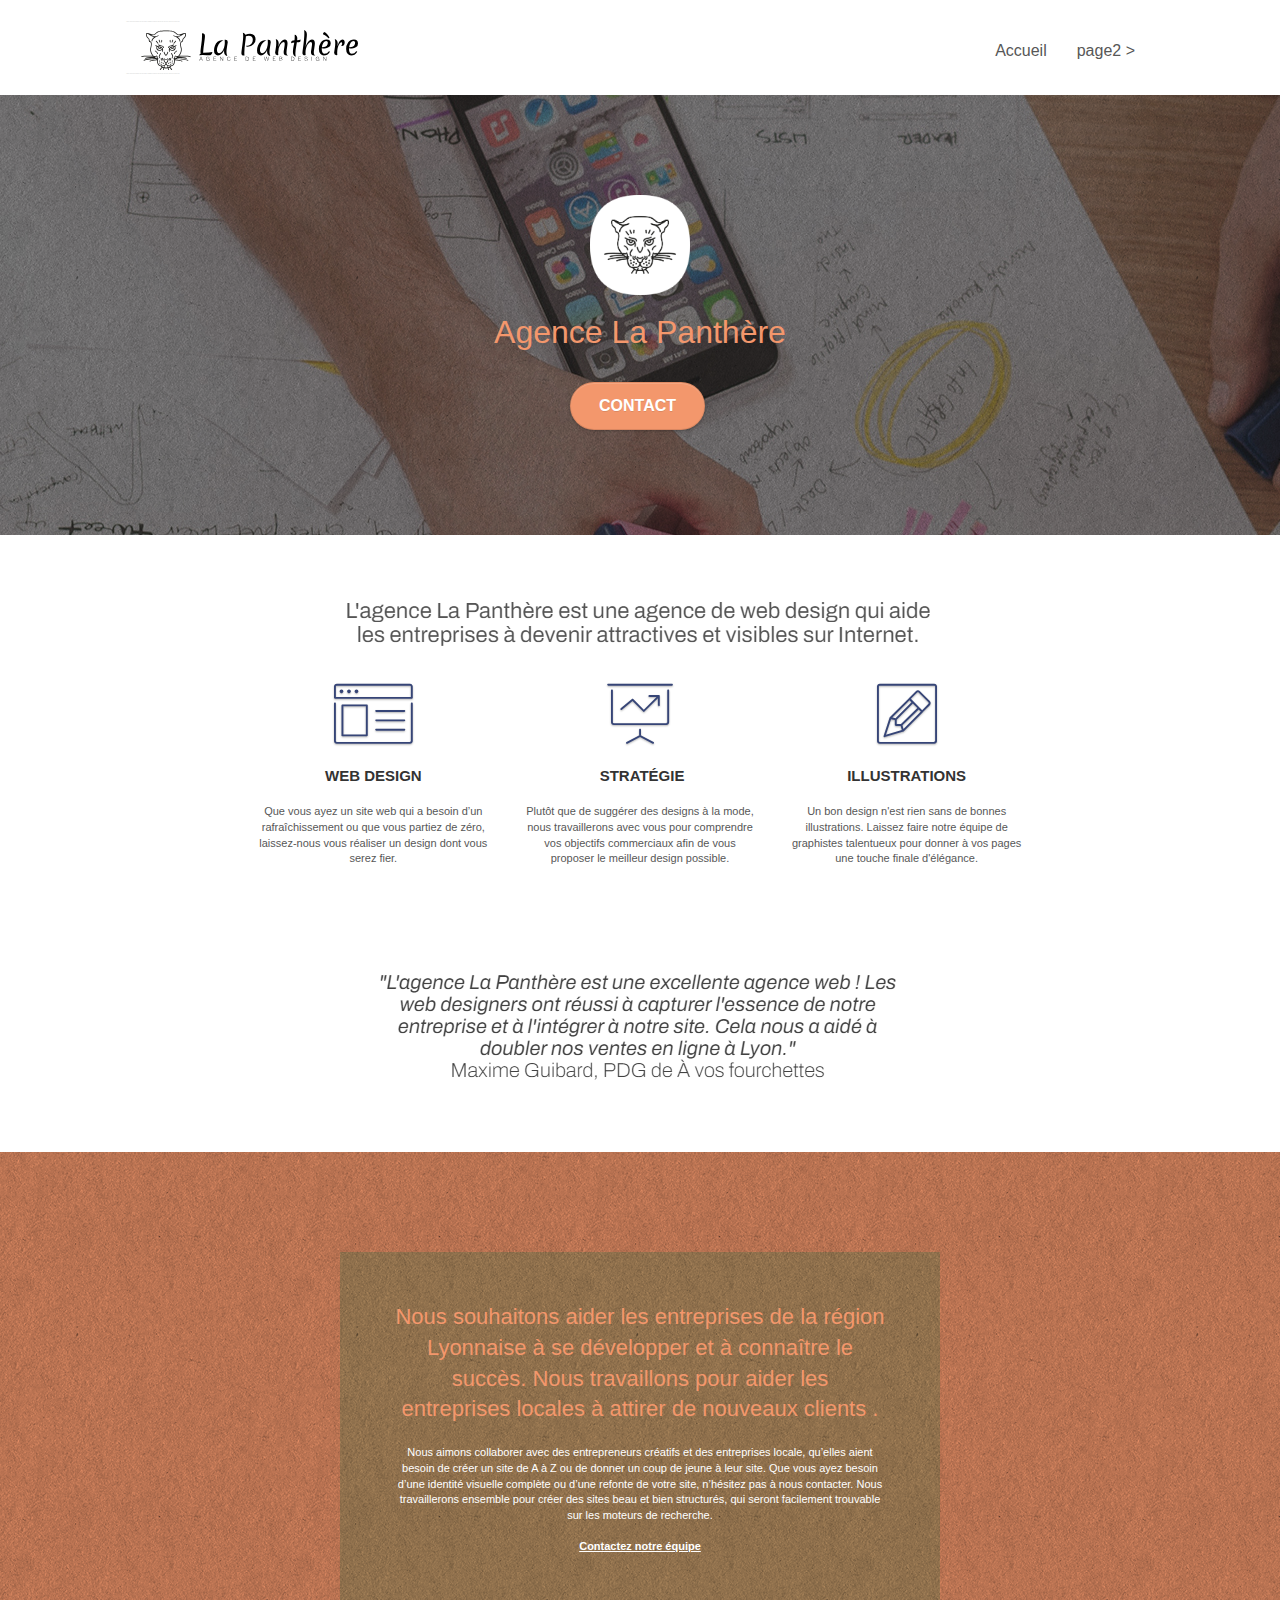
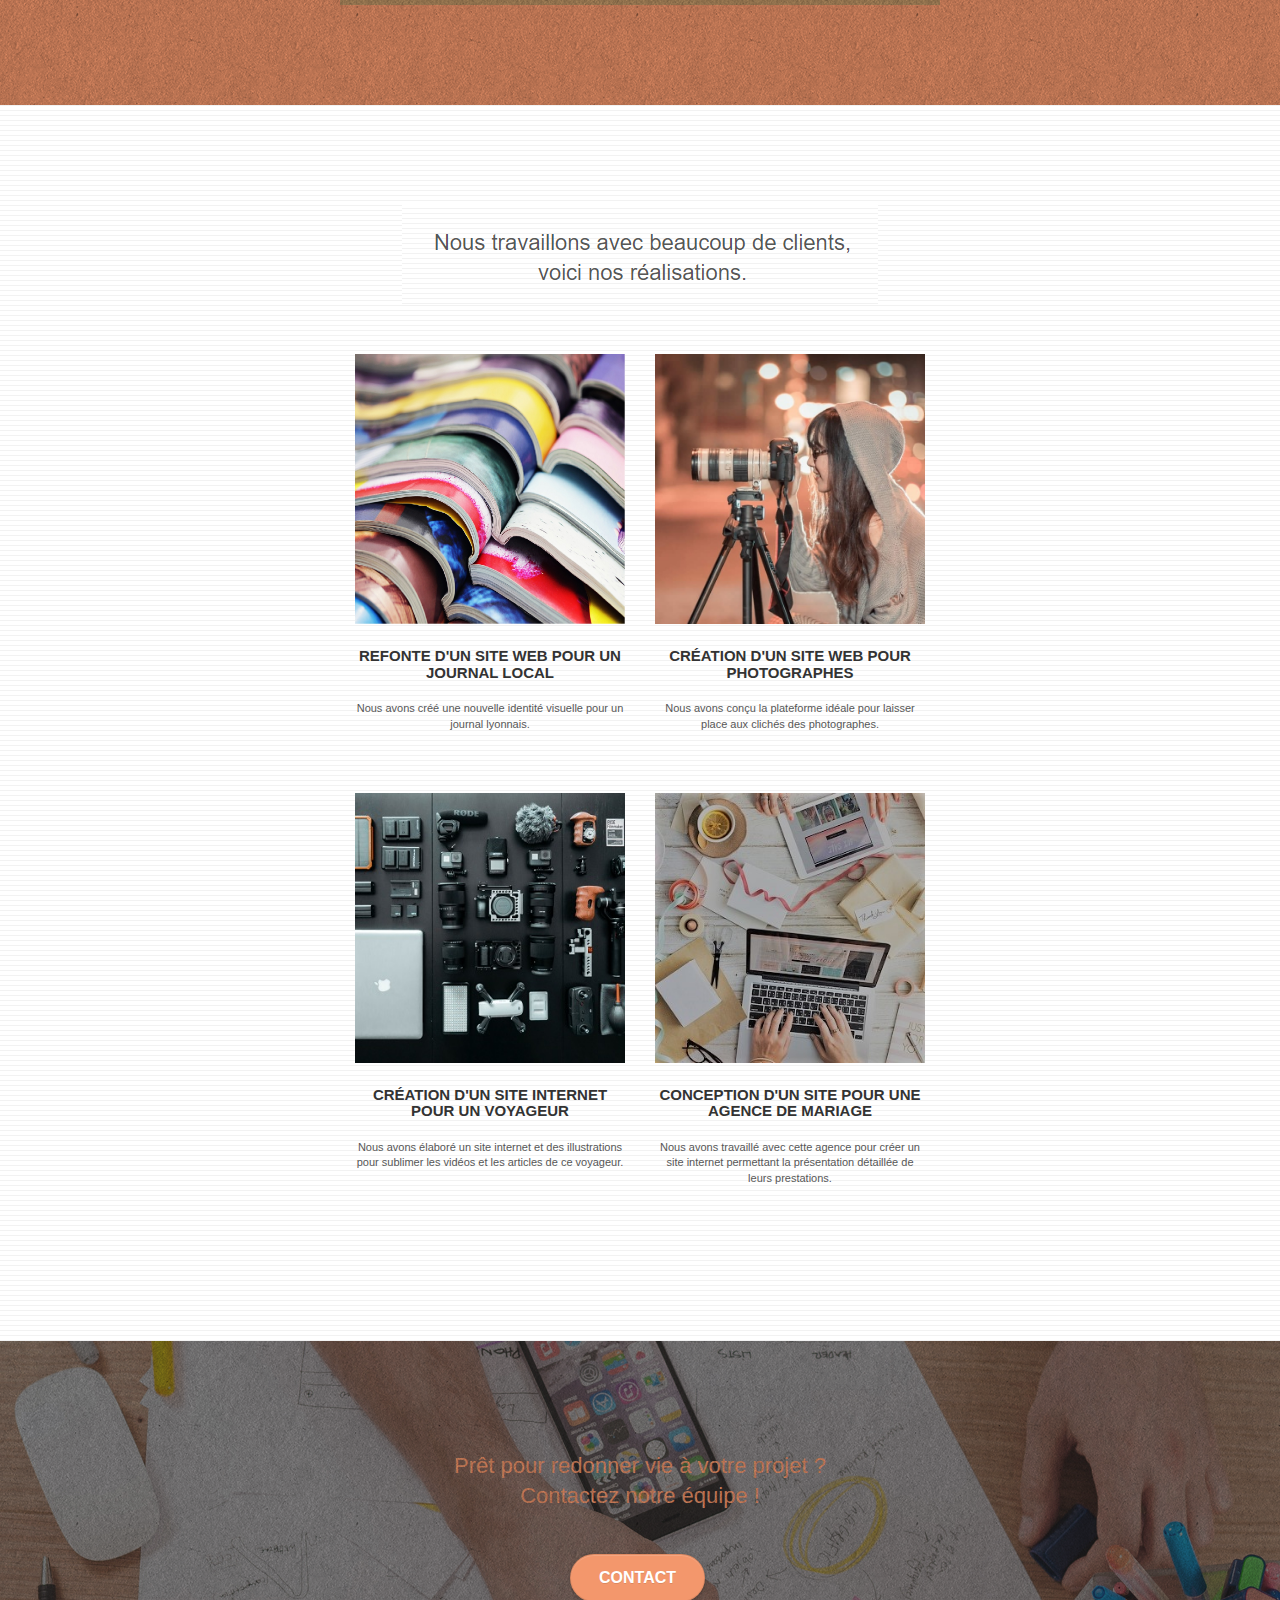
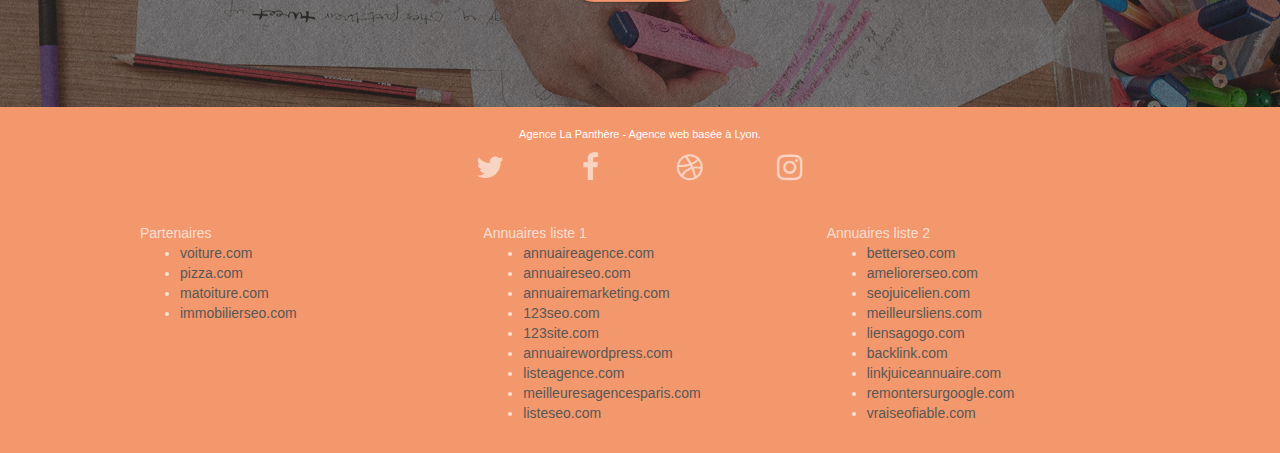
==== index.html @ 133a439d "commit init" ====
<!doctype html>
<html lang="Default">
<head>
    <meta charset="utf-8">
    <meta name="keywords" content="seo, google, site web, site internet, agence design paris, agence design, agence design,agence design,agence design,agence design,agence design,agence design,agence design,agence design">
    <meta name="description" content="">
    <meta name="viewport" content="width=device-width, initial-scale=1.0, viewport-fit=cover">
    <link rel="shortcut icon" type="image/png" href="favicon.jpg">
    
	<link rel="stylesheet" type="text/css" href="./css/bootstrap.css">
	<link rel="stylesheet" type="text/css" href="style.css">
	<link rel="stylesheet" type="text/css" href="./css/font-awesome.css">
	<link rel="stylesheet" type="text/css" href="./css/et-line.css">
	
    
	<script src="./js/jquery-2.1.0.js"></script>
	<script src="./js/bootstrap.js"></script>
	<script src="./js/blocs.js"></script>
	<script src="./js/jquery.touchSwipe.js" defer></script>
	<script src="./js/gmaps.js"></script>

    <title>.</title>

    
<!-- Analytics -->
 
<!-- Analytics END -->
    
</head>
<body>
<!-- Principal conteneur -->
<div class="page-container">
    
<!-- bloc-0 -->
<div class="bloc bgc-white l-bloc " id="bloc-0">
	<div class="container bloc-sm">

		<nav class="navbar row">
			<div class="navbar-header">
				<div class="keywords" style="color:#cccccc;font-size:1px;">Agence web à paris, stratégie web, web design, illustrations, design de site web, site web, web, internet, site internet, site</div>
				<a class="navbar-brand" href="index.html"><img src="img/agence-la-panthere-monochrome.svg" alt="paris web design logo agence web meilleure agence" height="40" /></a>
				<div class="keywords" style="color:#cccccc;font-size:1px;">Agence web à paris, stratégie web, web design, illustrations, design de site web, site web, web, internet, site internet, site</div>
				<button id="nav-toggle" type="button" class="ui-navbar-toggle navbar-toggle" data-toggle="collapse" data-target=".navbar-1">
					<span class="sr-only">Toggle navigation</span><span class="icon-bar"></span><span class="icon-bar"></span><span class="icon-bar"></span>
				</button>
			</div>
			<div class="collapse navbar-collapse navbar-1 special-dropdown-nav">
				<ul class="site-navigation nav navbar-nav">
					<li>
						<a href="index.html">Accueil</a>
					</li>
					<li>
					</li>
					<li>
						<a href="page2.html">page2 &gt;</a>
					</li>
				</ul>
			</div>
		</nav>
	</div>
</div>
<!-- bloc-0 END -->

<!-- bloc-1-presentation -->
<div class="bloc bgc-dark-slate-blue bg-banniere d-bloc bg-t-edge bloc-bg-texture texture-paper b-parallax" id="bloc-1-hero">
	<div class="container bloc-lg">
		<div class="row tight-width-whitespace">
			<div class="col-sm-12">
				<img src="img/logo.png" class="center-block image-resize-mode" width="100" alt="Agence La Panthère, agence web paris, création logo paris" />
				<h1 class="text-center hero-bloc-text tc-white ">
					Agence La Panthère
				</h1>
				<div class="text-center">
					<a href="page2.html" class="btn btn-lg btn-clean btn-rd cta-hero btn-atomic-tangerine" id="cta-hero">Contact</a>
				</div>
			</div>
		</div>
	</div>
</div>
<!-- bloc-1-presentation END -->

<!-- bloc-2-services -->
<div class="bloc bgc-white l-bloc" id="bloc-2-services">
	<div class="container bloc-md">
		<div class="row">
			<div class="col-sm-12 text-center">
				<img alt="agence web, agence web paris, web design paris, stratégie web" src="img/title.png" />
			</div>
		</div>
		<div class="row voffset-lg med-width-whitespace">
			<div class="col-sm-4">
				<div class="text-center">
					<span class="et-icon-browser sm-shadow icon-dark-slate-blue icons icon-lg"></span>
				</div>
				<h3 class="mg-md text-center">
					Web design
				</h3>
				<p class="text-center ">
					Que vous ayez un site web qui a besoin d&rsquo;un rafraîchissement ou que vous partiez de zéro, laissez-nous vous réaliser un design dont vous serez fier.
				</p>
			</div>
			<div class="col-sm-4">
				<div class="text-center">
					<span class="et-icon-presentation sm-shadow icon-dark-slate-blue icons icon-lg"></span>
				</div>
				<h3 class="mg-md text-center">
					&nbsp;Stratégie
				</h3>
				<p class="text-center ">
					Plutôt que de suggérer des designs à la mode, nous travaillerons avec vous pour comprendre vos objectifs commerciaux afin de vous proposer le meilleur design possible.<br>
				</p>
			</div>
			<div class="col-sm-4">
				<div class="text-center">
					<span class="et-icon-edit sm-shadow icon-dark-slate-blue icons icon-lg"></span>
				</div>
				<h3 class="mg-md text-center">
					Illustrations
				</h3>
				<p class="text-center ">
					Un bon design n'est rien sans de bonnes illustrations. Laissez faire notre équipe de graphistes talentueux pour donner à vos pages une touche finale d'élégance.
				</p>
			</div>
		</div>
		<div class="row voffset-lg voffset">
			<div class="col-xs-12 col-md-8 col-md-offset-2 text-center">
				<img alt="agence web, agence web paris, web design paris, stratégie web" src="img/citation.png" />

			</div>
		</div>
	</div>
</div>
<!-- bloc-2-services END -->

<!-- bloc-3-what-i-do -->
<div class="bloc tc-white bgc-atomic-tangerine bg-presentation d-bloc bloc-bg-texture texture-paper b-parallax" id="bloc-3-what-i-do">
	<div class="container bloc-lg">
		<div class="row tight-width-whitespace black-background">
			<div class="col-sm-12">
				<h2 class="mg-md text-center tc-white">
					Nous souhaitons aider les entreprises de la région Lyonnaise à se développer et à connaître le succès. Nous travaillons pour aider les entreprises locales à attirer de nouveaux clients .<br>
				</h2>
				<p class="text-center white">
					Nous aimons collaborer avec des entrepreneurs créatifs et des entreprises locale, qu’elles aient besoin de créer un site de A à Z ou de donner un coup de jeune à leur site. Que vous ayez besoin d’une identité visuelle complète ou d’une refonte de votre site, n’hésitez pas à nous contacter. Nous travaillerons ensemble pour créer des sites beau et bien structurés, qui seront facilement trouvable sur les moteurs de recherche. <br><br><a class="ltc-white bold-link" href="page2.html">Contactez notre équipe</a><br>
				</p>
			</div>
		</div>
	</div>
</div>
<!-- bloc-3-what-i-do END -->

<!-- bloc-4-portfolio -->
<div class="bloc bgc-white bg-lines-h2-bg bg-repeat l-bloc" id="bloc-4-portfolio">
	<div class="container bloc-lg">
		<div class="row">
			<div class="col-sm-12 text-center">
				<img alt="agence web, agence web paris, web design paris, stratégie web" src="img/title2.png" />
			</div>
		</div>
		<div class="row tight-width-whitespace portfolio-row">
			<div class="col-sm-6">
				<a href="#" data-lightbox="img/1.jpg" data-gallery-id="gallery-1" data-caption="Refonte d'un site web pour un journal local" data-frame="snapshot-lb"><img src="img/1.jpg" alt="paris web design logo agence web meilleure agence et refonte site web journal" class="img-responsive portfolio-thumb" /></a>
				<h3 class="mg-md text-center">
					Refonte d'un site web pour un journal local
				</h3>
				<p class="text-center">
					Nous avons créé une nouvelle identité visuelle pour un journal lyonnais.
				</p>
			</div>
			<div class="col-sm-6">
				<a href="#" data-lightbox="img/2.jpg" data-gallery-id="gallery-1" data-caption="Création d'un site web pour photographes" data-frame="snapshot-lb"><img src="img/2.jpg" class="img-responsive portfolio-thumb" alt="paris web design logo agence web meilleure agence, Création d'un site web pour photographes" /></a>
				<h3 class="mg-md text-center">
					Création d'un site web pour photographes
				</h3>
				<p class="text-center">
					Nous avons conçu la plateforme idéale pour laisser place aux clichés des photographes.
				</p>
			</div>
		</div>
		<div class="row tight-width-whitespace portfolio-row">
			<div class="col-sm-6">
				<a href="#" data-lightbox="img/3.bmp" data-gallery-id="gallery-1" data-caption="Création d'un site internet pour un voyageur" data-frame="snapshot-lb"><img src="img/3.bmp" class="img-responsive portfolio-thumb" alt="paris web design logo agence web meilleure agence, Création d'un site web pour voyageur"/></a>
				<h3 class="mg-md text-center">
					Création d'un site internet pour un voyageur
				</h3>
				<p class="text-center">
					Nous avons élaboré un site internet et des illustrations pour sublimer les vidéos et les articles de ce voyageur.
				</p>
			</div>
			<div class="col-sm-6">
				<a href="#" data-lightbox="img/4.bmp" data-gallery-id="gallery-1" data-caption="Conception d'un site pour une agence de mariage" data-frame="snapshot-lb"><img src="img/4.bmp" class="img-responsive portfolio-thumb" alt="paris web design logo agence web meilleure agence, Création d'un site web pour agence de mariage" /></a>
				<h3 class="mg-md text-center">
					Conception d'un site pour une agence de mariage
				</h3>
				<p class="text-center">
					Nous avons travaillé avec cette agence pour créer un site internet permettant la présentation détaillée de leurs prestations.
				</p>
			</div>
		</div>
	</div>
</div>
<!-- bloc-4-portfolio END -->

<!-- bloc-5-cta -->
<div class="bloc bgc-dark-slate-blue bg-banniere d-bloc bloc-bg-texture texture-paper" id="bloc-5-cta">
	<div class="container bloc-lg">
		<div class="row">
			<h2 class="mg-md text-center tc-white">
				Prêt pour redonner vie à votre projet ?<br>Contactez notre équipe !
			</h2>
			<div class="col-sm-12 text-center">
				<a href="page2.html" class="btn btn-atomic-tangerine btn-clean btn-rd btn-lg cta-hero">Contact</a>
			</div>
		</div>
	</div>
</div>
<!-- bloc-5-cta END -->

<!-- Footer - bloc-8 -->
<div class="bloc bgc-atomic-tangerine d-bloc" id="bloc-8">
	<div class="container bloc-sm">
		<div class="row">
			<div class="col-sm-12">
				<p class="text-center white">
					Agence La Panthère - Agence web basée à Lyon.<br>
				</p>
				<div class="row row-no-gutters social">
					<div class="col-sm-3">
						<div class="text-center">
							<a class="social" href="index.html"><span class="fa fa-twitter icon-md"></span></a>
						</div>
					</div>
					<div class="col-sm-3">
						<div class="text-center">
							<a class="social" href="index.html"><span class="fa fa-facebook icon-md"></span></a>
						</div>
					</div>
					<div class="col-sm-3">
						<div class="text-center">
							<a class="social" href="index.html"><span class="fa fa-dribbble icon-md"></span></a>
						</div>
					</div>
					<div class="col-sm-3">
						<div class="text-center">
							<a class="social" href="index.html"><span class="fa fa-instagram icon-md"></span></a>
						</div>
					</div>
					<div class="keywords" style="color:#F3976C;">Agence web à paris, stratégie web, web design, illustrations, design de site web, site web, web, internet, site internet, site</div>
				</div>
				<div class="row">
					<div class="col-sm-4">
						Partenaires
							<ul>
								<li><a href="voiture.com">voiture.com</a></li>
								<li><a href="pizza.com">pizza.com</a></li>
								<li><a href="matoiture.com">matoiture.com</a></li>
								<li><a href="immobilierseo.com">immobilierseo.com</a></li>
							</ul>		
					</div>
					<div class="col-sm-4">
						Annuaires liste 1
						<ul>
							<li><a href="annuaireagence.com">annuaireagence.com</a></li>
							<li><a href="annuaireseo.com">annuaireseo.com</a></li>
							<li><a href="annuairemarketing.com">annuairemarketing.com</a></li>
							<li><a href="123seoture.com">123seo.com</a></li>
							<li><a href="123site.com">123site.com</a></li>
							<li><a href="annuairewordpress.com">annuairewordpress.com</a></li>
							<li><a href="listeagence.com">listeagence.com</a></li>
							<li><a href="meilleuresagencesparis.com">meilleuresagencesparis.com</a></li>
							<li><a href="listeseo.com">listeseo.com</a></li>
						</ul>
					</div>
					<div class="col-sm-4">
						Annuaires liste 2
						<ul>
							<li><a href="betterseo.com">betterseo.com</a></li>
							<li><a href="ameliorerseo.com">ameliorerseo.com</a></li>
							<li><a href="seojuicelien.com">seojuicelien.com</a></li>
							<li><a href="meilleursliens.com">meilleursliens.com</a></li>
							<li><a href="liensagogo.com">liensagogo.com</a></li>
							<li><a href="backlink.com">backlink.com</a></li>
							<li><a href="linkjuiceannuaire.com">linkjuiceannuaire.com</a></li>
							<li><a href="remontersurgoogle.com">remontersurgoogle.com</a></li>
							<li><a href="vraiseofiable.com">vraiseofiable.com</a></li>
						</ul>
					</div>
				</div>
			</div>
		</div>
	</div>
</div>
<!-- Footer - bloc-8 END -->

</div>
<!-- Principal conteneur END -->
    

</body>
</html>
---- style.css ----
body {
    margin: 0;
    padding: 0;
    background: #FFF;
    overflow-x: hidden;
    -webkit-font-smoothing: antialiased;
    -moz-osx-font-smoothing: grayscale;
}

a,
button {
    transition: all .3s ease-in-out;
    outline: none!important;
}

a:hover {
    text-decoration: none;
    cursor: pointer;
}

#page-loading-blocs-notifaction {
    position: fixed;
    top: 0;
    bottom: 0;
    width: 100%;
    z-index: 100000;
    background: #FFFFFF url("img/pageload-spinner.gif") no-repeat center center;
}

.bloc {
    width: 100%;
    clear: both;
    background: 50% 50% no-repeat;
    padding: 0 50px;
    -webkit-background-size: cover;
    -moz-background-size: cover;
    -o-background-size: cover;
    background-size: cover;
    position: relative;
}

.bloc .container {
    padding-left: 0;
    padding-right: 0;
}

.bloc-lg {
    padding: 100px 50px;
}

.bloc-md {
    padding: 50px;
}

.bloc-sm {
    padding: 20px 50px;
}

.bg-center,
.bg-l-edge,
.bg-r-edge,
.bg-t-edge,
.bg-b-edge,
.bg-tl-edge,
.bg-bl-edge,
.bg-tr-edge,
.bg-br-edge,
.bg-repeat {
    -webkit-background-size: auto!important;
    -moz-background-size: auto!important;
    -o-background-size: auto!important;
    background-size: auto!important;
}

.bg-repeat {
    background: repeat;
}

.bg-t-edge {
    background: top no-repeat;
}

.bloc-bg-texture::before {
    content: "";
    background-size: 2px 2px;
    position: absolute;
    top: 0;
    bottom: 0;
    left: 0;
    right: 0;
}

.texture-paper::before {
    background: url("img/texture-paper.png");
    background-size: 280px 280px;
}

.b-parallax {
    background-attachment: fixed;
}

.d-bloc {
    color: rgba(255, 255, 255, .7);
}

.d-bloc button:hover {
    color: rgba(255, 255, 255, .9);
}

.d-bloc .icon-round,
.d-bloc .icon-square,
.d-bloc .icon-rounded,
.d-bloc .icon-semi-rounded-a,
.d-bloc .icon-semi-rounded-b {
    border-color: rgba(255, 255, 255, .9);
}

.d-bloc .divider-h span {
    border-color: rgba(255, 255, 255, .2);
}

.d-bloc .a-btn,
.d-bloc .navbar a,
.d-bloc .navbar-brand,
.d-bloc a .icon-sm,
.d-bloc a .icon-md,
.d-bloc a .icon-lg,
.d-bloc a .icon-xl,
.d-bloc h1 a,
.d-bloc h2 a,
.d-bloc h3 a,
.d-bloc h4 a,
.d-bloc h5 a,
.d-bloc h6 a,
.d-bloc p a {
    color: rgba(255, 255, 255, .6);
}

.d-bloc .a-btn:hover,
.d-bloc .navbar a:hover,
.d-bloc .navbar-brand:hover,
.d-bloc a:hover .icon-sm,
.d-bloc a:hover .icon-md,
.d-bloc a:hover .icon-lg,
.d-bloc a:hover .icon-xl,
.d-bloc h1 a:hover,
.d-bloc h2 a:hover,
.d-bloc h3 a:hover,
.d-bloc h4 a:hover,
.d-bloc h5 a:hover,
.d-bloc h6 a:hover,
.d-bloc p a:hover {
    color: rgba(255, 255, 255, 1);
}

.d-bloc .navbar-toggle .icon-bar {
    background: rgba(255, 255, 255, 1);
}

.d-bloc .btn-wire,
.d-bloc .btn-wire:hover {
    color: rgba(255, 255, 255, 1);
    border-color: rgba(255, 255, 255, 1);
}

.d-bloc .panel {
    color: rgba(0, 0, 0, .5);
}

.d-bloc .panel button:hover {
    color: rgba(0, 0, 0, .7);
}

.d-bloc .panel icon {
    border-color: rgba(0, 0, 0, .7);
}

.d-bloc .panel .divider-h span {
    border-color: rgba(0, 0, 0, .1);
}

.d-bloc .panel .a-btn {
    color: rgba(0, 0, 0, .6);
}

.d-bloc .panel .a-btn:hover {
    color: rgba(0, 0, 0, 1);
}

.d-bloc .panel .btn-wire,
.d-bloc .panel .btn-wire:hover {
    color: rgba(0, 0, 0, .7);
    border-color: rgba(0, 0, 0, .3);
}

.d-bloc .panel,
.l-bloc {
    color: rgba(0, 0, 0, .5);
}

.d-bloc .panel button:hover,
.l-bloc button:hover {
    color: rgba(0, 0, 0, .7);
}

.l-bloc .icon-round,
.l-bloc .icon-square,
.l-bloc .icon-rounded,
.l-bloc .icon-semi-rounded-a,
.l-bloc .icon-semi-rounded-b {
    border-color: rgba(0, 0, 0, .7);
}

.d-bloc .panel .divider-h span,
.l-bloc .divider-h span {
    border-color: rgba(0, 0, 0, .1);
}

.d-bloc .panel .a-btn,
.l-bloc .a-btn,
.l-bloc .navbar a,
.l-bloc .navbar-brand,
.l-bloc a .icon-sm,
.l-bloc a .icon-md,
.l-bloc a .icon-lg,
.l-bloc a .icon-xl,
.l-bloc h1 a,
.l-bloc h2 a,
.l-bloc h3 a,
.l-bloc h4 a,
.l-bloc h5 a,
.l-bloc h6 a,
.l-bloc p a {
    color: rgba(0, 0, 0, .6);
}

.d-bloc .panel .a-btn:hover,
.l-bloc .a-btn:hover,
.l-bloc .navbar a:hover,
.l-bloc .navbar-brand:hover,
.l-bloc a:hover .icon-sm,
.l-bloc a:hover .icon-md,
.l-bloc a:hover .icon-lg,
.l-bloc a:hover .icon-xl,
.l-bloc h1 a:hover,
.l-bloc h2 a:hover,
.l-bloc h3 a:hover,
.l-bloc h4 a:hover,
.l-bloc h5 a:hover,
.l-bloc h6 a:hover,
.l-bloc p a:hover {
    color: rgba(0, 0, 0, 1);
}

.l-bloc .navbar-toggle .icon-bar {
    color: rgba(0, 0, 0, .6);
}

.d-bloc .panel .btn-wire,
.d-bloc .panel .btn-wire:hover,
.l-bloc .btn-wire,
.l-bloc .btn-wire:hover {
    color: rgba(0, 0, 0, .7);
    border-color: rgba(0, 0, 0, .3);
}

.voffset {
    margin-top: 30px;
}

.voffset-lg {
    margin-top: 80px;
}

.row-no-gutters {
    margin-right: 0;
    margin-left: 0;
}

.row.row-no-gutters > [class^="col-"],
.row.row-no-gutters > [class*=" col-"] {
    padding-right: 0;
    padding-left: 0;
}

#bloc-1-hero h1 {
    font-size: 32px;
}

.navbar {
    margin-bottom: 0;
    z-index: 1;
}

.navbar-brand {
    height: auto;
    padding: 3px 15px;
    font-size: 25px;
    font-weight: normal;
    font-weight: 600;
    line-height: 44px;
}

.navbar-brand img {
    max-height: 200px;
    margin: 0 5px 0 0;
    display: inline;
}

.navbar-brand img[src$=svg] {
    min-width: 100px;
}

.nav-center .navbar-brand img {
    margin: 0;
}

.navbar .nav {
    padding-top: 2px;
    margin-right: -16px;
    float: right;
    z-index: 1;
}

.nav > li {
    float: left;
    margin-top: 4px;
    font-size: 16px;
}

.navbar-nav .open .dropdown-menu > li > a {
    text-align: inherit;
}

.nav > li a:hover,
.nav > li a:focus {
    background: transparent;
}

.navbar-toggle {
    margin: 10px 10px 0 0;
    border: 0px;
}

.navbar-toggle:hover {
    background: transparent!important;
}

.navbar-toggle .icon-bar {
    background-color: rgba(0, 0, 0, .5);
    width: 26px;
}

.nav-invert .navbar .nav {
    float: left;
}

.nav-invert .navbar-header,
.nav-invert .navbar-brand {
    float: right;
    position: relative;
    z-index: 2;
}

@media (min-width: 768px) {
    .site-navigation {
        position: absolute;
        top: 50%;
        right: 20px;
        transform: translate(0, -50%);
        -webkit-transform: translateY(-50%);
    }
    .nav > li .dropdown-menu a,
    .nav > li .dropdown-menu a:hover {
        color: #484848;
    }
    .nav-invert .site-navigation {
        left: 0;
        right: 0;
    }
    .nav-center {
        text-align: center;
    }
    .nav-center .navbar-header {
        width: 100%;
    }
    .nav-center .navbar-header,
    .nav-center .navbar-brand,
    .nav-center .nav > li {
        float: none;
        display: inline-block;
    }
    .nav-center .site-navigation {
        position: relative;
        width: 100%;
        right: 0;
        margin-right: 0px;
        margin-top: 20px;
    }
    .nav-center.mini-nav .navbar-toggle {
        float: none;
        margin: 10px auto 0;
    }
}

.nav > li > .dropdown a {
    background: none!important;
    display: block;
    padding: 14px 15px;
}

nav .caret {
    margin: 0 5px;
}

.dropdown-menu .dropdown-menu {
    top: -8px;
    left: 100%;
}

.dropdown-menu .dropmenu-flow-right {
    top: 100%;
    left: 0;
    margin-left: -1px;
    border-top-left-radius: 0;
    border-top-right-radius: 0;
}

.dropdown-menu .dropdown span {
    border: 4px solid black;
    border-top-color: transparent;
    border-right-color: transparent;
    border-bottom-color: transparent;
    margin: 6px -5px 0 0!important;
    float: right;
}

.mg-md {
    margin-top: 10px;
    margin-bottom: 20px;
}

.mg-lg {
    margin-top: 10px;
    margin-bottom: 40px;
}

.btn {
    margin: 0 5px 5px 0;
}

.btn.pull-right {
    margin: 0 0 5px 5px;
}

.btn-d,
.btn-d:hover,
.btn-d:focus {
    color: #FFF;
    background: rgba(0, 0, 0, .3);
}

button {
    outline: none!important;
}

.btn-rd {
    border-radius: 40px;
}

.btn-clean {
    border: 1px solid rgba(0, 0, 0, .08);
    border-bottom-color: rgba(0, 0, 0, .1);
    text-shadow: 0 1px 0 rgba(0, 0, 1, .1);
    box-shadow: 0 1px 3px rgba(0, 0, 1, .25), inset 0 1px 0 0 rgba(255, 255, 255, .15);
}

.icon-md {
    font-size: 30px!important;
}

.icon-lg {
    font-size: 60px!important;
}

.sm-shadow {
    text-shadow: 0 1px 2px rgba(0, 0, 0, .3);
}

.panel-sq,
.panel-sq .panel-heading,
.panel-sq .panel-footer {
    border-radius: 0;
}

.panel-rd {
    border-radius: 30px;
}

.panel-rd .panel-heading {
    border-radius: 29px 29px 0 0;
}

.panel-rd .panel-footer {
    border-radius: 0 0 29px 29px;
}

.form-control {
    border-color: rgba(0, 0, 0, .1);
    box-shadow: none;
}

.scrollToTop {
    width: 40px;
    height: 40px;
    position: fixed;
    bottom: 20px;
    right: 20px;
    opacity: 0;
    z-index: 500;
    transition: all .3s ease-in-out;
}

.scrollToTop span {
    margin-top: 6px;
}

.showScrollTop {
    font-size: 14px;
    opacity: 1;
}

a[data-lightbox] {
    position: relative;
    display: block;
    text-align: center;
}

a[data-lightbox]:hover::before {
    content: "+";
    font-family: "HelveticaNeue-Light", "Helvetica Neue Light", "Helvetica Neue", Helvetica, Arial;
    font-size: 32px;
    width: 50px;
    height: 50px;
    margin-left: -25px;
    border-radius: 50%;
    background: rgba(0, 0, 0, .6);
    color: #FFF;
    font-weight: 100;
    z-index: 1;
    position: absolute;
    top: 50%;
    transform: translateY(-50%);
    -webkit-transform: translateY(-50%);
}

a[data-lightbox]:hover img {
    opacity: 0.6;
    -webkit-animation-fill-mode: none;
    animation-fill-mode: none;
}

#lightbox-modal {
    display: flex;
    align-items: center;
}

#lightbox-modal .modal-dialog {
    width: 90%;
    max-width: 900px;
    margin: 0 auto 0;
}

#lightbox-modal .modal-dialog img {
    max-height: 90vh;
    margin: 0 auto;
}

.lightbox-caption {
    padding: 20px;
    color: #FFF;
    background: rgba(0, 0, 0, .5);
    position: absolute;
    left: 15px;
    right: 15px;
    bottom: 5px;
}

.close-lightbox {
    color: #FFF;
    font-size: 30px;
    position: absolute;
    top: 20px;
    right: 20px;
    z-index: 20;
    background: rgba(0, 0, 0, .5);
    border: none;
    line-height: 30px;
    padding: 0 9px 5px;
    opacity: 0.3;
}

.close-lightbox:hover,
.next-lightbox:hover,
.prev-lightbox:hover {
    opacity: 1.0;
    color: #FFF;
}

.next-lightbox,
.prev-lightbox {
    font-size: 20px;
    color: rgba(255, 255, 255, .9);
    background: rgba(0, 0, 0, .5);
    transition: all .2s ease-in-out;
    position: absolute;
    top: 45%;
    z-index: 1;
    opacity: 0.4;
}

.next-lightbox {
    padding: 6px 8px 1px 13px;
    right: 25px;
}

.prev-lightbox {
    padding: 6px 13px 1px 10px;
    left: 25px;
}

.snapshot-lb .modal-body {
    padding-bottom: 45px;
}

.snapshot-lb .lightbox-caption {
    padding: 0;
    color: rgba(0, 0, 0, .5);
    background: none;
}

h1,
h2,
h3,
h4,
h5,
h6,
p,
label,
.btn,
a {
    font-family: "helvetica";
    font-weight: 400;
    color: #575757!important;
}

.container {
    max-width: 1000px;
}

.hero-bloc-text {
    font-size: 38px;
}

.hero-bloc-text-sub {
    font-size: 36px;
}

.statement-bloc-text {
    line-height: 26px;
    font-style: italic;
    font-size: 20px;
    text-align: center;
    font-weight: lighter;
    max-width: 520px;
    margin: auto auto auto auto;
}

p {
    font-size: 11px;
}

.tight-width-whitespace {
    max-width: 600px;
    margin: auto auto auto auto;
}

.h1 {
    font-size: 20px;
    font-family: "Open Sans";
}

.cta-hero {
    margin-top: 22px;
    color: #FFFFFF!important;
    text-transform: uppercase;
    padding: 12px 28px 12px 28px;
    font-size: 16px;
    font-weight: 700;
}

.social {
    max-width: 400px;
    margin: auto auto auto auto;
}

h2 {
    font-size: 22px;
    line-height: 1.4em;
}

h3 {
    font-size: 15px;
    text-transform: uppercase;
    font-weight: 700;
    color: #333333!important;
}

.med-width-whitespace {
    max-width: 800px;
    margin: auto auto auto auto;
    box-shadow: 0px 0px 0px #000000;
}

h1 {
    color: #333333!important;
}

h4 {
    color: #333333!important;
}

.icons {
    margin-bottom: 14px;
    margin-top: 24px;
}

.white {
    color: #FFFFFF!important;
}

.portfolio-thumb {
    margin-bottom: 24px;
}

.portfolio-row {
    margin-bottom: 44px;
    margin-top: 50px;
}

.avatar {
    box-shadow: 0px 4px 9px rgba(0, 0, 0, 0.3);
}

.black-background {
    background-color: rgba(165, 147, 99, 0.7);
    padding: 40px 40px 40px 40px;
}

.bold-link {
    font-weight: 900;
    text-decoration: underline!important;
}

.bgc-white {
    background-color: #FFFFFF;
}

.bgc-dark-slate-blue {
    background-color: #364577;
}

.bgc-atomic-tangerine {
    background-color: #F3976C;
}

.tc-white {
    color: #F3976C!important;
}

.btn-atomic-tangerine {
    background: #F3976C;
    color: #FFFFFF!important;
}

.btn-atomic-tangerine:hover {
    background: #c27956!important;
    color: #FFFFFF!important;
}

.ltc-white {
    color: #FFFFFF!important;
}

.ltc-white:hover {
    color: #cccccc!important;
}

.ltc-atomic-tangerine {
    color: #F3976C!important;
}

.ltc-atomic-tangerine:hover {
    color: #c27956!important;
}

.icon-dark-slate-blue {
    color: #364577!important;
    border-color: #364577!important;
}

.bg-dots-bg {
    background-image: url("img/dots-bg.png");
}

.bg-lines-h2-bg {
    background-image: url("img/lines-h2-bg.png");
}

.bg-banniere {
    background-image: url("img/agence-la-panthere.jpg");
}

.bg-presentation {
    background-image: url("img/image-de-presentation.bmp");
}

@media (max-width: 1024px) {
    .bloc {
        padding-left: 20px;
        padding-right: 20px;
    }
    .bloc.full-width-bloc,
    .bloc-tile-2.full-width-bloc .container,
    .bloc-tile-3.full-width-bloc .container,
    .bloc-tile-4.full-width-bloc .container {
        padding-left: 0;
        padding-right: 0;
    }
}

@media (max-width: 992px) and (min-width: 768px) {
    .navbar .nav {
        max-width: 80%
    }
    .nav-center.navbar .nav {
        max-width: 100%
    }
}

@media only screen and (min-device-width: 768px) and (max-device-width: 1024px) and (orientation: landscape) {
    .b-parallax {
        background-attachment: scroll;
    }
}

@media only screen and (min-device-width: 1024px) and (max-device-width: 1366px) and (-webkit-min-device-pixel-ratio: 1.5) {
    .b-parallax {
        background-attachment: scroll;
    }
}

@media (max-width: 991px) {
    .container {
        width: 100%;
    }
    .b-parallax {
        background-attachment: scroll;
    }
    .page-container,
    #hero-bloc {
        overflow-x: hidden;
        position: relative;
    }
    .bloc {
        padding-left: constant(safe-area-inset-left);
        padding-right: constant(safe-area-inset-right);
    }
    .bloc-group,
    .bloc-group .bloc {
        display: block;
        width: 100%;
    }
    .bloc-fill-screen .fill-bloc-top-edge,
    .bloc-fill-screen .fill-bloc-bottom-edge {
        padding: 0 20px;
        padding-left: constant(safe-area-inset-left);
        padding-right: constant(safe-area-inset-right);
    }
}

@media (max-width: 767px) {
    .page-container {
        overflow-x: hidden;
        position: relative;
    }
    h1,
    h2,
    h3,
    h4,
    h5,
    h6,
    p,
    #disqus_thread {
        padding-left: 10px!important;
        padding-right: 10px!important;
    }
    .b-parallax {
        background-attachment: scroll;
    }
    .navbar .nav {
        padding-top: 0;
        border-top: 1px solid rgba(0, 0, 0, .2);
        float: none!important;
    }
    .navbar.row {
        margin-left: 0;
        margin-right: 0;
    }
    .site-navigation {
        position: inherit;
        transform: none;
        -webkit-transform: none;
        -ms-transform: none;
    }
    .nav > li {
        margin-top: 0;
        border-bottom: 1px solid rgba(0, 0, 0, .1);
        background: rgba(0, 0, 0, .05);
        text-align: left;
        padding-left: 15px;
        width: 100%;
    }
    .nav > li:hover {
        background: rgba(0, 0, 0, .08);
    }
    .dropdown .dropdown a .caret {
        float: none;
        margin: 5px 0 0 10px!important;
        border: 4px solid black;
        border-bottom-color: transparent;
        border-right-color: transparent;
        border-left-color: transparent;
    }
    #hero-bloc .navbar .nav {
        background: rgba(0, 0, 0, .8);
    }
    #hero-bloc .navbar .nav a {
        color: rgba(255, 255, 255, .6);
    }
    .hero {
        padding: 50px 0;
    }
    .hero-nav {
        left: -1px;
        right: -1px;
    }
    .navbar-collapse {
        padding: 0;
        overflow-x: hidden;
        -webkit-box-shadow: none;
        box-shadow: none;
    }
    .navbar-brand img {
        max-height: 40px;
        width: auto;
    }
    .nav-invert .navbar-header {
        float: none;
        width: 100%;
    }
    .nav-invert .navbar-toggle {
        float: left;
        margin-left: 10px;
    }
    .bloc {
        padding-left: 0;
        padding-right: 0;
    }
    .bloc-xxl,
    .bloc-xl,
    .bloc-lg {
        padding: 40px 0;
    }
    .bloc-sm,
    .bloc-md {
        padding-left: 0;
        padding-right: 0;
    }
    .bloc-tile-2 .container,
    .bloc-tile-3 .container,
    .bloc-tile-4 .container,
    .bloc-fill-screen .fill-bloc-top-edge,
    .bloc-fill-screen .fill-bloc-bottom-edge {
        padding-left: 0;
        padding-right: 0;
    }
    .a-block {
        padding: 0 10px;
    }
    .btn-dwn {
        display: none;
    }
    .voffset {
        margin-top: 5px;
    }
    .voffset-md {
        margin-top: 20px;
    }
    .voffset-lg {
        margin-top: 30px;
    }
    form {
        padding: 5px;
    }
    .close-lightbox {
        display: inline-block;
    }
    .blocsapp-device-iphone5 {
        background-size: 216px 425px;
        padding-top: 60px;
        width: 216px;
        height: 425px;
    }
    .blocsapp-device-iphone5 img {
        width: 180px;
        height: 320px;
    }
}

@media (max-width: 400px) {
    .bloc {
        padding-left: 0;
        padding-right: 0;
    }
}

@media (max-width: 767px) {
    .bloc-mob-center-text {
        text-align: center;
    }
}
---- css/et-line.css ----
@font-face {
    font-family: et-line;
    src: url(../fonts/et-line.eot);
    src: url(../fonts/et-line.eot?#iefix) format('embedded-opentype'), url(../fonts/et-line.woff) format('woff'), url(../fonts/et-line.ttf) format('truetype'), url(../fonts/et-line.svg#et-line) format('svg');
    font-weight: 400;
    font-style: normal
}

.et-icon-adjustments,
.et-icon-alarmclock,
.et-icon-anchor,
.et-icon-aperture,
.et-icon-attachment,
.et-icon-bargraph,
.et-icon-basket,
.et-icon-beaker,
.et-icon-bike,
.et-icon-book-open,
.et-icon-briefcase,
.et-icon-browser,
.et-icon-calendar,
.et-icon-camera,
.et-icon-caution,
.et-icon-chat,
.et-icon-circle-compass,
.et-icon-clipboard,
.et-icon-clock,
.et-icon-cloud,
.et-icon-compass,
.et-icon-desktop,
.et-icon-dial,
.et-icon-document,
.et-icon-documents,
.et-icon-download,
.et-icon-dribbble,
.et-icon-edit,
.et-icon-envelope,
.et-icon-expand,
.et-icon-facebook,
.et-icon-flag,
.et-icon-focus,
.et-icon-gears,
.et-icon-genius,
.et-icon-gift,
.et-icon-global,
.et-icon-globe,
.et-icon-googleplus,
.et-icon-grid,
.et-icon-happy,
.et-icon-hazardous,
.et-icon-heart,
.et-icon-hotairballoon,
.et-icon-hourglass,
.et-icon-key,
.et-icon-laptop,
.et-icon-layers,
.et-icon-lifesaver,
.et-icon-lightbulb,
.et-icon-linegraph,
.et-icon-linkedin,
.et-icon-lock,
.et-icon-magnifying-glass,
.et-icon-map,
.et-icon-map-pin,
.et-icon-megaphone,
.et-icon-mic,
.et-icon-mobile,
.et-icon-newspaper,
.et-icon-notebook,
.et-icon-paintbrush,
.et-icon-paperclip,
.et-icon-pencil,
.et-icon-phone,
.et-icon-picture,
.et-icon-pictures,
.et-icon-piechart,
.et-icon-presentation,
.et-icon-pricetags,
.et-icon-printer,
.et-icon-profile-female,
.et-icon-profile-male,
.et-icon-puzzle,
.et-icon-quote,
.et-icon-recycle,
.et-icon-refresh,
.et-icon-ribbon,
.et-icon-rss,
.et-icon-sad,
.et-icon-scissors,
.et-icon-scope,
.et-icon-search,
.et-icon-shield,
.et-icon-speedometer,
.et-icon-strategy,
.et-icon-streetsign,
.et-icon-tablet,
.et-icon-target,
.et-icon-telescope,
.et-icon-toolbox,
.et-icon-tools,
.et-icon-tools-2,
.et-icon-trophy,
.et-icon-tumblr,
.et-icon-twitter,
.et-icon-upload,
.et-icon-video,
.et-icon-wallet,
.et-icon-wine {
    font-family: et-line;
    speak: none;
    font-style: normal;
    font-weight: 400;
    font-variant: normal;
    text-transform: none;
    line-height: 1;
    -webkit-font-smoothing: antialiased;
    -moz-osx-font-smoothing: grayscale;
    display: inline-block
}

.et-icon-mobile:before {
    content: "\e000"
}

.et-icon-laptop:before {
    content: "\e001"
}

.et-icon-desktop:before {
    content: "\e002"
}

.et-icon-tablet:before {
    content: "\e003"
}

.et-icon-phone:before {
    content: "\e004"
}

.et-icon-document:before {
    content: "\e005"
}

.et-icon-documents:before {
    content: "\e006"
}

.et-icon-search:before {
    content: "\e007"
}

.et-icon-clipboard:before {
    content: "\e008"
}

.et-icon-newspaper:before {
    content: "\e009"
}

.et-icon-notebook:before {
    content: "\e00a"
}

.et-icon-book-open:before {
    content: "\e00b"
}

.et-icon-browser:before {
    content: "\e00c"
}

.et-icon-calendar:before {
    content: "\e00d"
}

.et-icon-presentation:before {
    content: "\e00e"
}

.et-icon-picture:before {
    content: "\e00f"
}

.et-icon-pictures:before {
    content: "\e010"
}

.et-icon-video:before {
    content: "\e011"
}

.et-icon-camera:before {
    content: "\e012"
}

.et-icon-printer:before {
    content: "\e013"
}

.et-icon-toolbox:before {
    content: "\e014"
}

.et-icon-briefcase:before {
    content: "\e015"
}

.et-icon-wallet:before {
    content: "\e016"
}

.et-icon-gift:before {
    content: "\e017"
}

.et-icon-bargraph:before {
    content: "\e018"
}

.et-icon-grid:before {
    content: "\e019"
}

.et-icon-expand:before {
    content: "\e01a"
}

.et-icon-focus:before {
    content: "\e01b"
}

.et-icon-edit:before {
    content: "\e01c"
}

.et-icon-adjustments:before {
    content: "\e01d"
}

.et-icon-ribbon:before {
    content: "\e01e"
}

.et-icon-hourglass:before {
    content: "\e01f"
}

.et-icon-lock:before {
    content: "\e020"
}

.et-icon-megaphone:before {
    content: "\e021"
}

.et-icon-shield:before {
    content: "\e022"
}

.et-icon-trophy:before {
    content: "\e023"
}

.et-icon-flag:before {
    content: "\e024"
}

.et-icon-map:before {
    content: "\e025"
}

.et-icon-puzzle:before {
    content: "\e026"
}

.et-icon-basket:before {
    content: "\e027"
}

.et-icon-envelope:before {
    content: "\e028"
}

.et-icon-streetsign:before {
    content: "\e029"
}

.et-icon-telescope:before {
    content: "\e02a"
}

.et-icon-gears:before {
    content: "\e02b"
}

.et-icon-key:before {
    content: "\e02c"
}

.et-icon-paperclip:before {
    content: "\e02d"
}

.et-icon-attachment:before {
    content: "\e02e"
}

.et-icon-pricetags:before {
    content: "\e02f"
}

.et-icon-lightbulb:before {
    content: "\e030"
}

.et-icon-layers:before {
    content: "\e031"
}

.et-icon-pencil:before {
    content: "\e032"
}

.et-icon-tools:before {
    content: "\e033"
}

.et-icon-tools-2:before {
    content: "\e034"
}

.et-icon-scissors:before {
    content: "\e035"
}

.et-icon-paintbrush:before {
    content: "\e036"
}

.et-icon-magnifying-glass:before {
    content: "\e037"
}

.et-icon-circle-compass:before {
    content: "\e038"
}

.et-icon-linegraph:before {
    content: "\e039"
}

.et-icon-mic:before {
    content: "\e03a"
}

.et-icon-strategy:before {
    content: "\e03b"
}

.et-icon-beaker:before {
    content: "\e03c"
}

.et-icon-caution:before {
    content: "\e03d"
}

.et-icon-recycle:before {
    content: "\e03e"
}

.et-icon-anchor:before {
    content: "\e03f"
}

.et-icon-profile-male:before {
    content: "\e040"
}

.et-icon-profile-female:before {
    content: "\e041"
}

.et-icon-bike:before {
    content: "\e042"
}

.et-icon-wine:before {
    content: "\e043"
}

.et-icon-hotairballoon:before {
    content: "\e044"
}

.et-icon-globe:before {
    content: "\e045"
}

.et-icon-genius:before {
    content: "\e046"
}

.et-icon-map-pin:before {
    content: "\e047"
}

.et-icon-dial:before {
    content: "\e048"
}

.et-icon-chat:before {
    content: "\e049"
}

.et-icon-heart:before {
    content: "\e04a"
}

.et-icon-cloud:before {
    content: "\e04b"
}

.et-icon-upload:before {
    content: "\e04c"
}

.et-icon-download:before {
    content: "\e04d"
}

.et-icon-target:before {
    content: "\e04e"
}

.et-icon-hazardous:before {
    content: "\e04f"
}

.et-icon-piechart:before {
    content: "\e050"
}

.et-icon-speedometer:before {
    content: "\e051"
}

.et-icon-global:before {
    content: "\e052"
}

.et-icon-compass:before {
    content: "\e053"
}

.et-icon-lifesaver:before {
    content: "\e054"
}

.et-icon-clock:before {
    content: "\e055"
}

.et-icon-aperture:before {
    content: "\e056"
}

.et-icon-quote:before {
    content: "\e057"
}

.et-icon-scope:before {
    content: "\e058"
}

.et-icon-alarmclock:before {
    content: "\e059"
}

.et-icon-refresh:before {
    content: "\e05a"
}

.et-icon-happy:before {
    content: "\e05b"
}

.et-icon-sad:before {
    content: "\e05c"
}

.et-icon-facebook:before {
    content: "\e05d"
}

.et-icon-twitter:before {
    content: "\e05e"
}

.et-icon-googleplus:before {
    content: "\e05f"
}

.et-icon-rss:before {
    content: "\e060"
}

.et-icon-tumblr:before {
    content: "\e061"
}

.et-icon-linkedin:before {
    content: "\e062"
}

.et-icon-dribbble:before {
    content: "\e063"
}
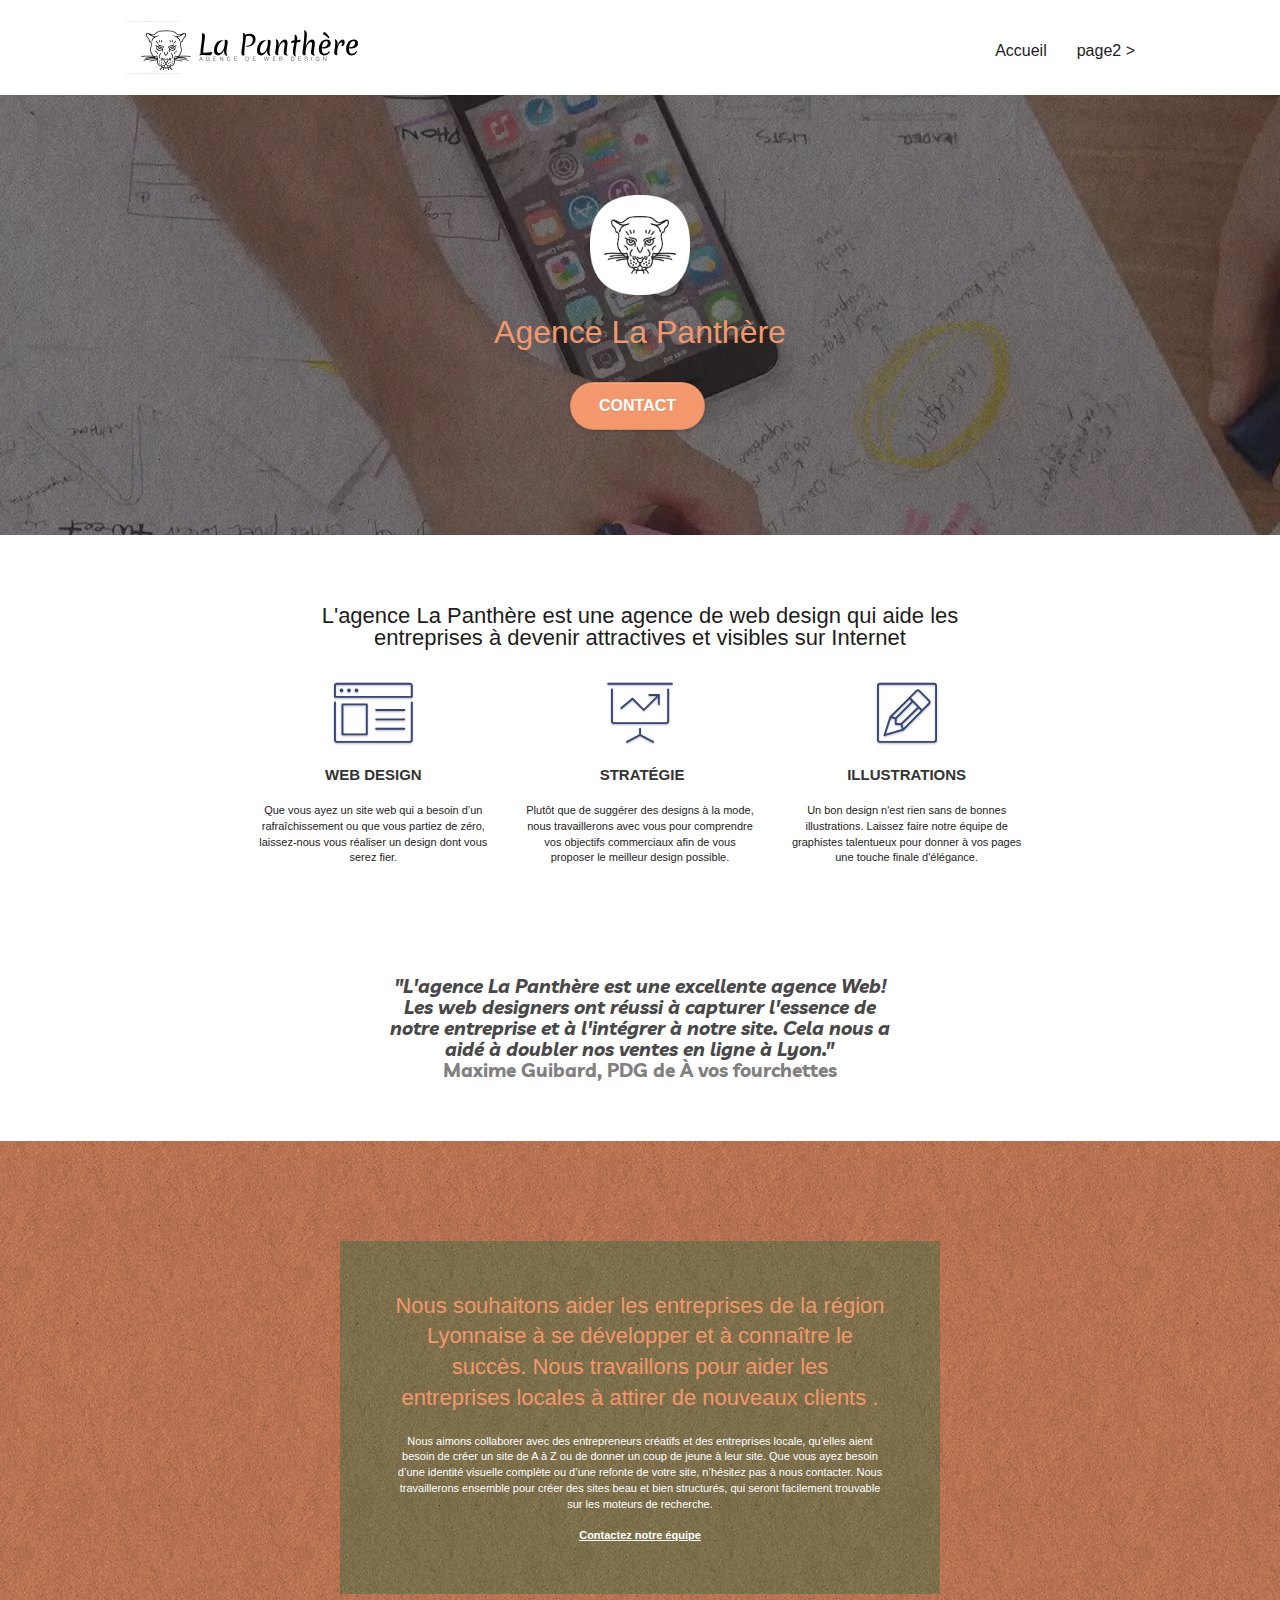
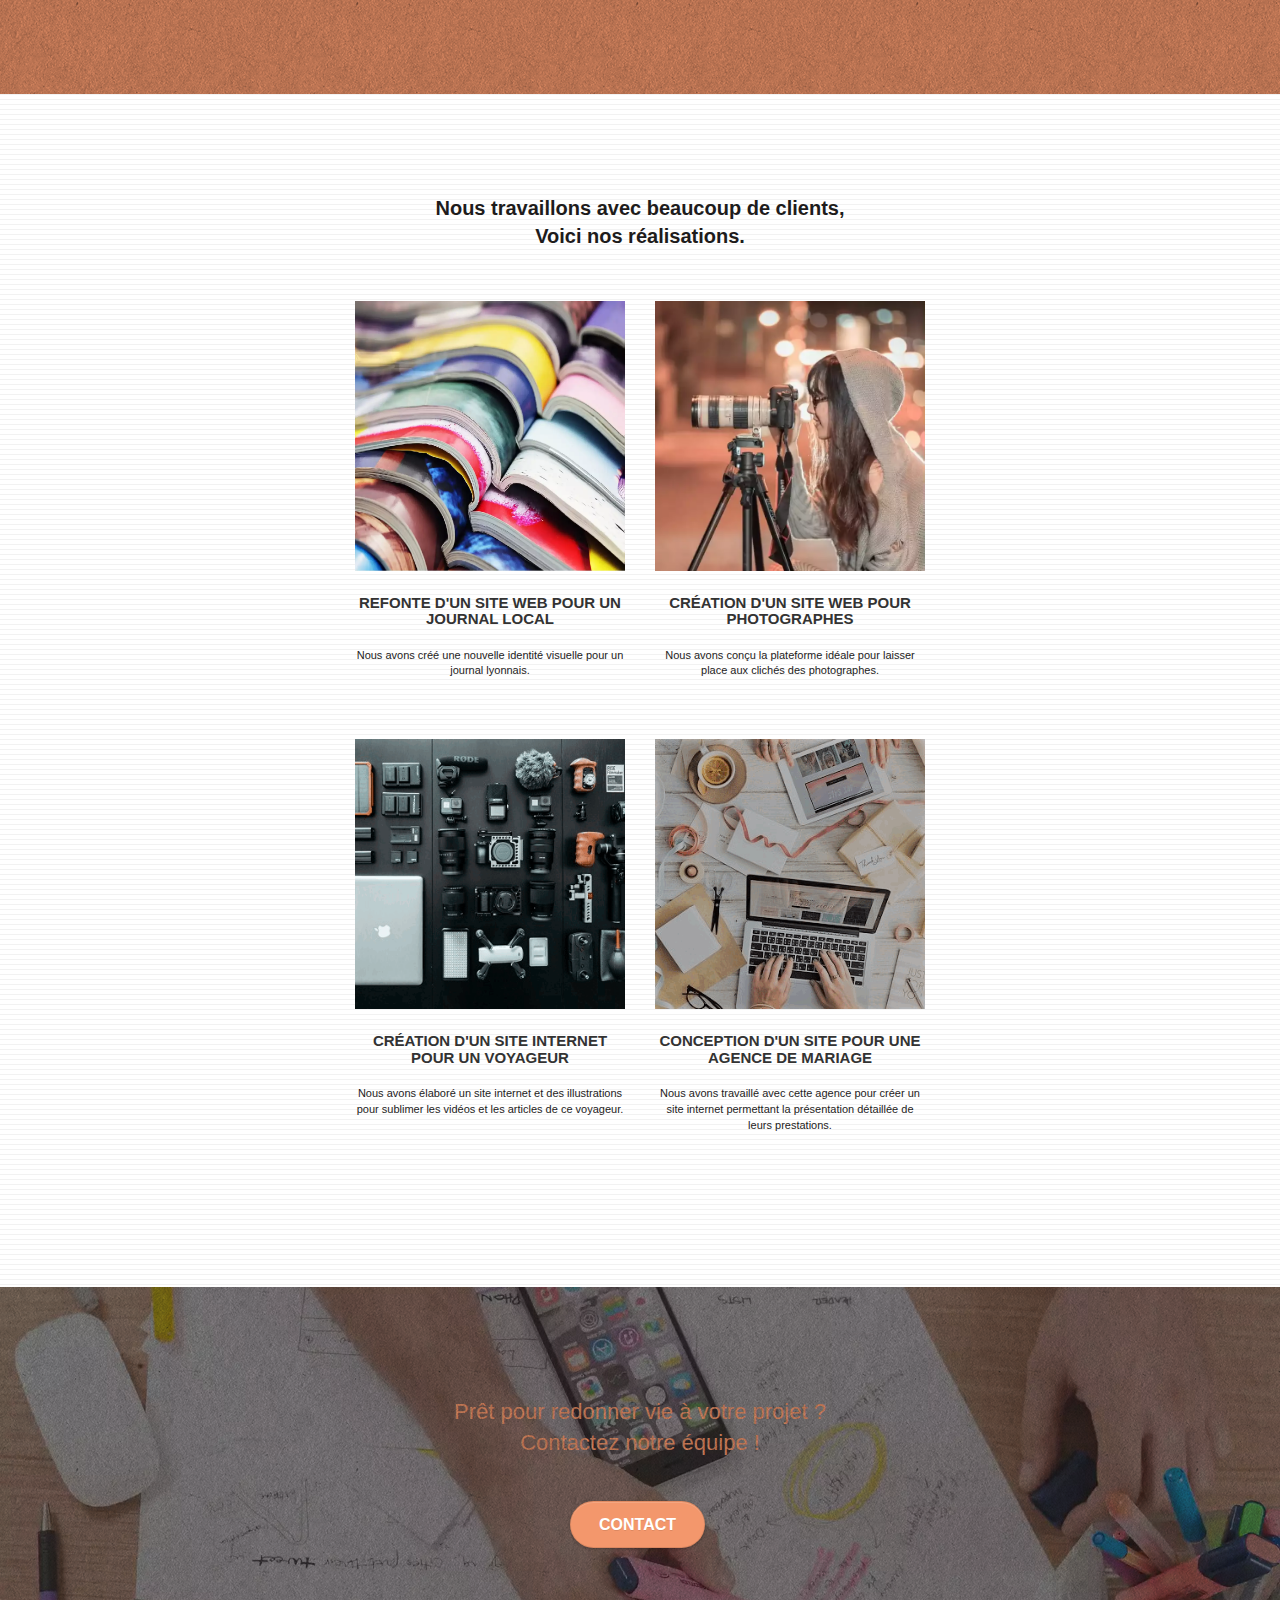
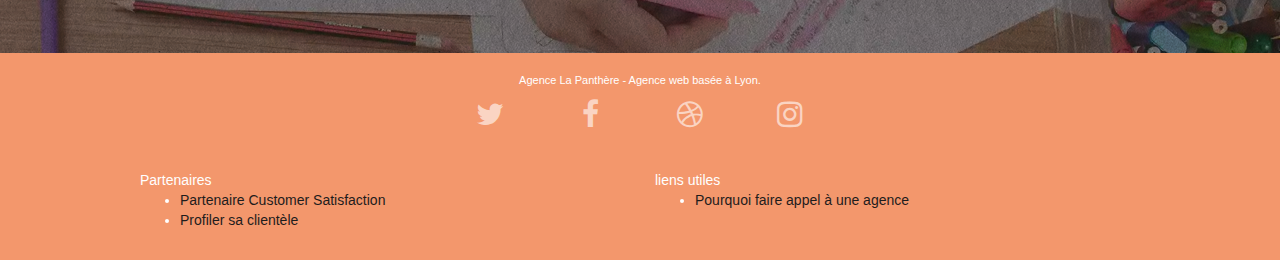
==== commit cd7145cf: "amélioration SEO" ====
--- a/index.html
+++ b/index.html
@@ -1,16 +1,25 @@
 <!doctype html>
-<html lang="Default">
+<html lang="fr">
 <head>
     <meta charset="utf-8">
-    <meta name="keywords" content="seo, google, site web, site internet, agence design paris, agence design, agence design,agence design,agence design,agence design,agence design,agence design,agence design,agence design">
-    <meta name="description" content="">
+    <meta name="keywords" content="seo, google, site web, site internet, agence design paris, agence design">
+    <meta name="description" content="Agence de Web Design basée à Lyon. 
+	Nous vous proposons une prise en charge complète pour un design moderne 
+	répondant aux critères actuels de l'industrie du Web Design">
     <meta name="viewport" content="width=device-width, initial-scale=1.0, viewport-fit=cover">
     <link rel="shortcut icon" type="image/png" href="favicon.jpg">
+
+	<link rel="alternate" href="https://lapanthère.fr" hreflang="x-default" />
     
 	<link rel="stylesheet" type="text/css" href="./css/bootstrap.css">
 	<link rel="stylesheet" type="text/css" href="style.css">
 	<link rel="stylesheet" type="text/css" href="./css/font-awesome.css">
 	<link rel="stylesheet" type="text/css" href="./css/et-line.css">
+
+	<link rel="preconnect" href="https://fonts.googleapis.com">
+	<link rel="preconnect" href="https://fonts.gstatic.com" crossorigin>
+	<link href="https://fonts.googleapis.com/css2?family=Be+Vietnam+Pro:ital,wght@1,200;1,400;1,500;1,700;1,800;1,900&family=Livvic:ital,wght@0,100;0,200;0,300;1,100;1,200;1,300&family=Roboto:ital,wght@0,100;0,300;0,400;0,500;0,700;0,900;1,100;1,300;1,400;1,500;1,700;1,900&display=swap"
+		rel="stylesheet">
 	
     
 	<script src="./js/jquery-2.1.0.js"></script>
@@ -18,8 +27,9 @@
 	<script src="./js/blocs.js"></script>
 	<script src="./js/jquery.touchSwipe.js" defer></script>
 	<script src="./js/gmaps.js"></script>
-
-    <title>.</title>
+	<!-- Google tag (gtag.js) -->
+
+    <title>La Panthère - Web Design</title>
 
     
 <!-- Analytics -->
@@ -84,7 +94,7 @@
 	<div class="container bloc-md">
 		<div class="row">
 			<div class="col-sm-12 text-center">
-				<img alt="agence web, agence web paris, web design paris, stratégie web" src="img/title.png" />
+				<h2 class="title-jpeg2txt">L'agence La Panthère est une agence de web design qui aide les entreprises à devenir attractives et visibles sur Internet</h2>
 			</div>
 		</div>
 		<div class="row voffset-lg med-width-whitespace">
@@ -124,8 +134,7 @@
 		</div>
 		<div class="row voffset-lg voffset">
 			<div class="col-xs-12 col-md-8 col-md-offset-2 text-center">
-				<img alt="agence web, agence web paris, web design paris, stratégie web" src="img/citation.png" />
-
+				<h3 class="citation-img2txt">"L'agence La Panthère est une excellente agence Web! Les web designers ont réussi à capturer l'essence de notre entreprise et à l'intégrer à notre site. Cela nous a aidé à doubler nos ventes en ligne à Lyon."</br><span class="auteur">Maxime Guibard, PDG de À vos fourchettes</span></h3>
 			</div>
 		</div>
 	</div>
@@ -154,12 +163,13 @@
 	<div class="container bloc-lg">
 		<div class="row">
 			<div class="col-sm-12 text-center">
-				<img alt="agence web, agence web paris, web design paris, stratégie web" src="img/title2.png" />
+				<p class="title2">Nous travaillons avec beaucoup de clients,</p>
+				<p class="title2">Voici nos réalisations.</p>
 			</div>
 		</div>
 		<div class="row tight-width-whitespace portfolio-row">
 			<div class="col-sm-6">
-				<a href="#" data-lightbox="img/1.jpg" data-gallery-id="gallery-1" data-caption="Refonte d'un site web pour un journal local" data-frame="snapshot-lb"><img src="img/1.jpg" alt="paris web design logo agence web meilleure agence et refonte site web journal" class="img-responsive portfolio-thumb" /></a>
+				<a href="#" data-lightbox="img/1.webp" data-gallery-id="gallery-1" data-caption="Refonte d'un site web pour un journal local" data-frame="snapshot-lb"><img src="img/1.webp" alt="paris web design logo agence web meilleure agence et refonte site web journal" class="img-responsive portfolio-thumb" /></a>
 				<h3 class="mg-md text-center">
 					Refonte d'un site web pour un journal local
 				</h3>
@@ -168,7 +178,7 @@
 				</p>
 			</div>
 			<div class="col-sm-6">
-				<a href="#" data-lightbox="img/2.jpg" data-gallery-id="gallery-1" data-caption="Création d'un site web pour photographes" data-frame="snapshot-lb"><img src="img/2.jpg" class="img-responsive portfolio-thumb" alt="paris web design logo agence web meilleure agence, Création d'un site web pour photographes" /></a>
+				<a href="#" data-lightbox="img/2.webp" data-gallery-id="gallery-1" data-caption="Création d'un site web pour photographes" data-frame="snapshot-lb"><img src="img/2.webp" class="img-responsive portfolio-thumb" alt="paris web design logo agence web meilleure agence, Création d'un site web pour photographes" /></a>
 				<h3 class="mg-md text-center">
 					Création d'un site web pour photographes
 				</h3>
@@ -248,41 +258,17 @@
 					<div class="keywords" style="color:#F3976C;">Agence web à paris, stratégie web, web design, illustrations, design de site web, site web, web, internet, site internet, site</div>
 				</div>
 				<div class="row">
-					<div class="col-sm-4">
+					<div class="col-sm-6">
 						Partenaires
-							<ul>
-								<li><a href="voiture.com">voiture.com</a></li>
-								<li><a href="pizza.com">pizza.com</a></li>
-								<li><a href="matoiture.com">matoiture.com</a></li>
-								<li><a href="immobilierseo.com">immobilierseo.com</a></li>
-							</ul>		
-					</div>
-					<div class="col-sm-4">
-						Annuaires liste 1
 						<ul>
-							<li><a href="annuaireagence.com">annuaireagence.com</a></li>
-							<li><a href="annuaireseo.com">annuaireseo.com</a></li>
-							<li><a href="annuairemarketing.com">annuairemarketing.com</a></li>
-							<li><a href="123seoture.com">123seo.com</a></li>
-							<li><a href="123site.com">123site.com</a></li>
-							<li><a href="annuairewordpress.com">annuairewordpress.com</a></li>
-							<li><a href="listeagence.com">listeagence.com</a></li>
-							<li><a href="meilleuresagencesparis.com">meilleuresagencesparis.com</a></li>
-							<li><a href="listeseo.com">listeseo.com</a></li>
-						</ul>
-					</div>
-					<div class="col-sm-4">
-						Annuaires liste 2
+							<li><a href="https://www.getfeedback.com/fr">Partenaire Customer Satisfaction</a></li>
+							<li><a href="https://www.akatoa.com/">Profiler sa clientèle</a></li>
+						</ul>		
+					</div>
+					<div class="col-sm-6">
+						liens utiles
 						<ul>
-							<li><a href="betterseo.com">betterseo.com</a></li>
-							<li><a href="ameliorerseo.com">ameliorerseo.com</a></li>
-							<li><a href="seojuicelien.com">seojuicelien.com</a></li>
-							<li><a href="meilleursliens.com">meilleursliens.com</a></li>
-							<li><a href="liensagogo.com">liensagogo.com</a></li>
-							<li><a href="backlink.com">backlink.com</a></li>
-							<li><a href="linkjuiceannuaire.com">linkjuiceannuaire.com</a></li>
-							<li><a href="remontersurgoogle.com">remontersurgoogle.com</a></li>
-							<li><a href="vraiseofiable.com">vraiseofiable.com</a></li>
+							<li><a href="https://cotinga.io/blog/faire-appel-a-une-agence-web/">Pourquoi faire appel à une agence</a></li>
 						</ul>
 					</div>
 				</div>
--- a/style.css
+++ b/style.css
@@ -100,7 +100,7 @@
 }
 
 .d-bloc {
-    color: rgba(255, 255, 255, .7);
+    color: rgba(255, 255, 255, 1);
 }
 
 .d-bloc button:hover {
@@ -651,7 +651,7 @@
 a {
     font-family: "helvetica";
     font-weight: 400;
-    color: #575757!important;
+    color: #1e1c1c!important;
 }
 
 .container {
@@ -660,6 +660,7 @@
 
 .hero-bloc-text {
     font-size: 38px;
+    color: white !important;
 }
 
 .hero-bloc-text-sub {
@@ -683,6 +684,7 @@
 .tight-width-whitespace {
     max-width: 600px;
     margin: auto auto auto auto;
+    color: white !important;
 }
 
 .h1 {
@@ -709,6 +711,28 @@
     line-height: 1.4em;
 }
 
+.title-jpeg2txt{
+    padding: 0px 15%;
+    line-height: 100%;
+}
+
+.citation-img2txt{
+    padding: 0px 20%;
+    font-style: italic;
+    padding-left: 70px;
+    padding-right: 70px;
+    color: rgb(73, 72, 72)!important;
+    font-family: 'Livvic', sans-serif;
+    font-size: 19px;
+    text-transform: none;
+    font-weight: bold;
+}
+
+.auteur{
+    font-style: normal;
+    color: gray;
+}
+
 h3 {
     font-size: 15px;
     text-transform: uppercase;
@@ -753,7 +777,7 @@
 }
 
 .black-background {
-    background-color: rgba(165, 147, 99, 0.7);
+    background-color: rgba(165, 147, 99, 1);
     padding: 40px 40px 40px 40px;
 }
 
@@ -775,7 +799,7 @@
 }
 
 .tc-white {
-    color: #F3976C!important;
+    color: #F3976C !important;
 }
 
 .btn-atomic-tangerine {
@@ -818,11 +842,11 @@
 }
 
 .bg-banniere {
-    background-image: url("img/agence-la-panthere.jpg");
+    background-image: url("img/agence-la-panthere.webp");
 }
 
 .bg-presentation {
-    background-image: url("img/image-de-presentation.bmp");
+    background-image: url("img/image-de-presentation.png");
 }
 
 @media (max-width: 1024px) {
@@ -848,13 +872,13 @@
     }
 }
 
-@media only screen and (min-device-width: 768px) and (max-device-width: 1024px) and (orientation: landscape) {
+@media only screen and (min-width: 768px) and (max-width: 1024px) and (orientation: landscape) {
     .b-parallax {
         background-attachment: scroll;
     }
 }
 
-@media only screen and (min-device-width: 1024px) and (max-device-width: 1366px) and (-webkit-min-device-pixel-ratio: 1.5) {
+@media only screen and (min-width: 1024px) and (max-width: 1366px) and (-webkit-min-device-pixel-ratio: 1.5) {
     .b-parallax {
         background-attachment: scroll;
     }
@@ -1039,4 +1063,11 @@
     .bloc-mob-center-text {
         text-align: center;
     }
-}+}
+
+.title2{
+    font-size: 20px;
+    font-weight: bolder;
+    margin-bottom: 0px;
+}
+
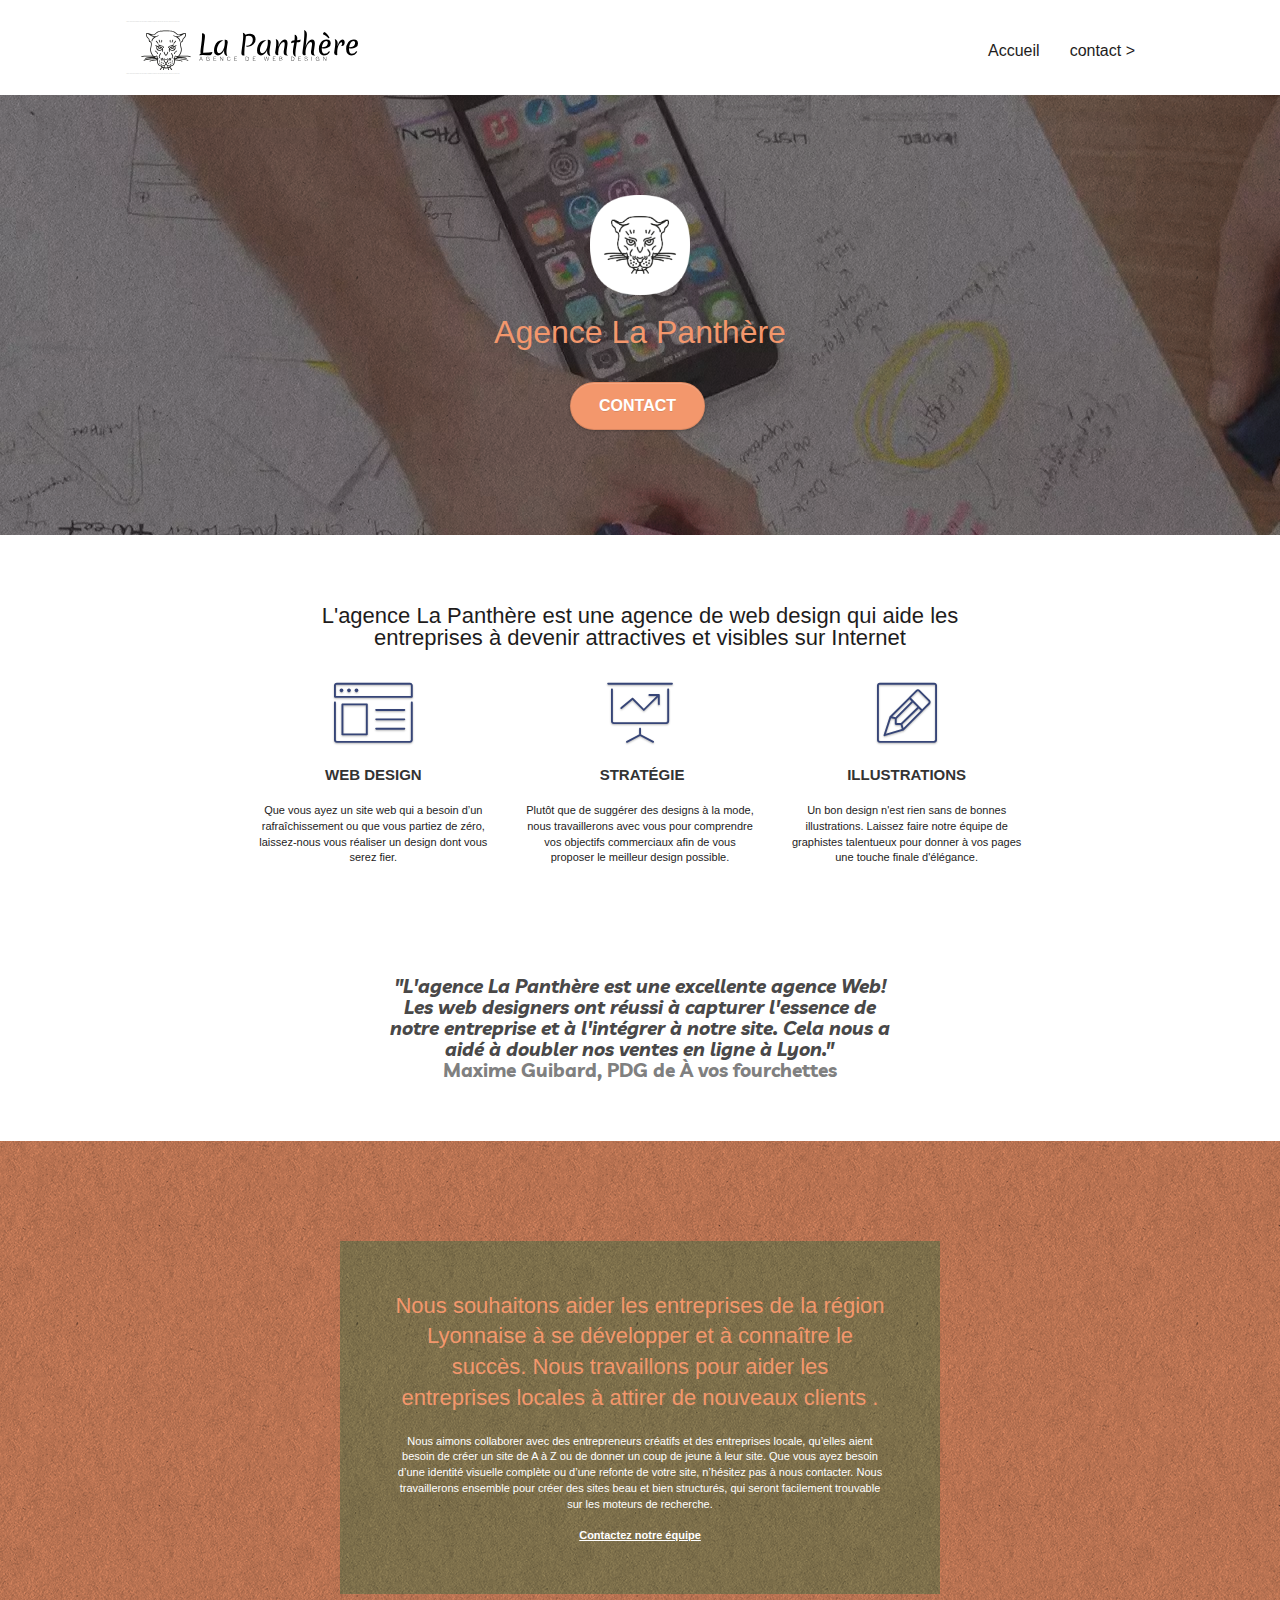
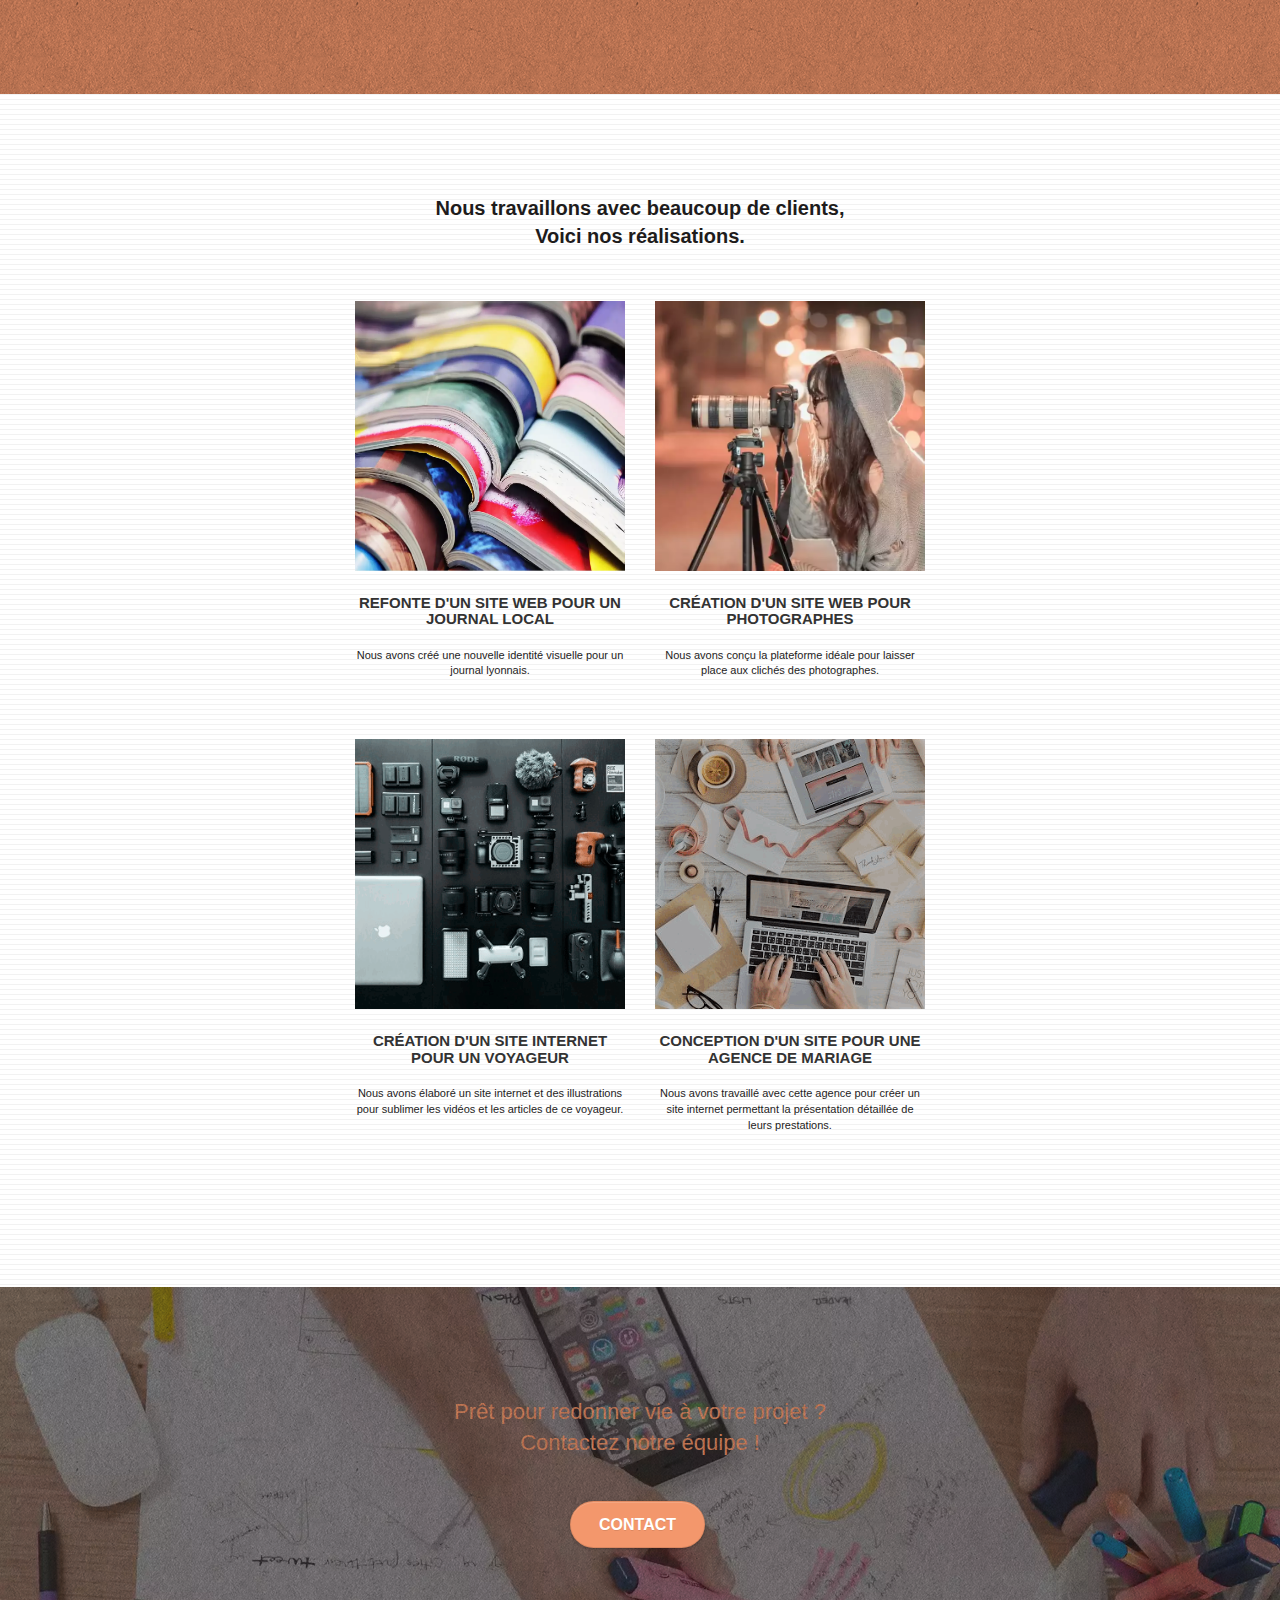
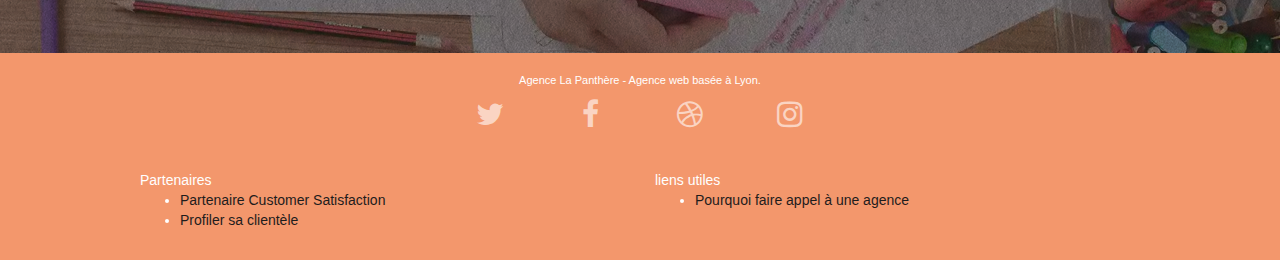
==== commit be300d28: "amélioration SEO" ====
--- a/index.html
+++ b/index.html
@@ -62,7 +62,7 @@
 					<li>
 					</li>
 					<li>
-						<a href="page2.html">page2 &gt;</a>
+						<a href="contact.html">contact &gt;</a>
 					</li>
 				</ul>
 			</div>
@@ -81,7 +81,7 @@
 					Agence La Panthère
 				</h1>
 				<div class="text-center">
-					<a href="page2.html" class="btn btn-lg btn-clean btn-rd cta-hero btn-atomic-tangerine" id="cta-hero">Contact</a>
+					<a href="contact.html" class="btn btn-lg btn-clean btn-rd cta-hero btn-atomic-tangerine" id="cta-hero">Contact</a>
 				</div>
 			</div>
 		</div>
@@ -150,7 +150,7 @@
 					Nous souhaitons aider les entreprises de la région Lyonnaise à se développer et à connaître le succès. Nous travaillons pour aider les entreprises locales à attirer de nouveaux clients .<br>
 				</h2>
 				<p class="text-center white">
-					Nous aimons collaborer avec des entrepreneurs créatifs et des entreprises locale, qu’elles aient besoin de créer un site de A à Z ou de donner un coup de jeune à leur site. Que vous ayez besoin d’une identité visuelle complète ou d’une refonte de votre site, n’hésitez pas à nous contacter. Nous travaillerons ensemble pour créer des sites beau et bien structurés, qui seront facilement trouvable sur les moteurs de recherche. <br><br><a class="ltc-white bold-link" href="page2.html">Contactez notre équipe</a><br>
+					Nous aimons collaborer avec des entrepreneurs créatifs et des entreprises locale, qu’elles aient besoin de créer un site de A à Z ou de donner un coup de jeune à leur site. Que vous ayez besoin d’une identité visuelle complète ou d’une refonte de votre site, n’hésitez pas à nous contacter. Nous travaillerons ensemble pour créer des sites beau et bien structurés, qui seront facilement trouvable sur les moteurs de recherche. <br><br><a class="ltc-white bold-link" href="contact.html">Contactez notre équipe</a><br>
 				</p>
 			</div>
 		</div>
@@ -219,7 +219,7 @@
 				Prêt pour redonner vie à votre projet ?<br>Contactez notre équipe !
 			</h2>
 			<div class="col-sm-12 text-center">
-				<a href="page2.html" class="btn btn-atomic-tangerine btn-clean btn-rd btn-lg cta-hero">Contact</a>
+				<a href="contact.html" class="btn btn-atomic-tangerine btn-clean btn-rd btn-lg cta-hero">Contact</a>
 			</div>
 		</div>
 	</div>
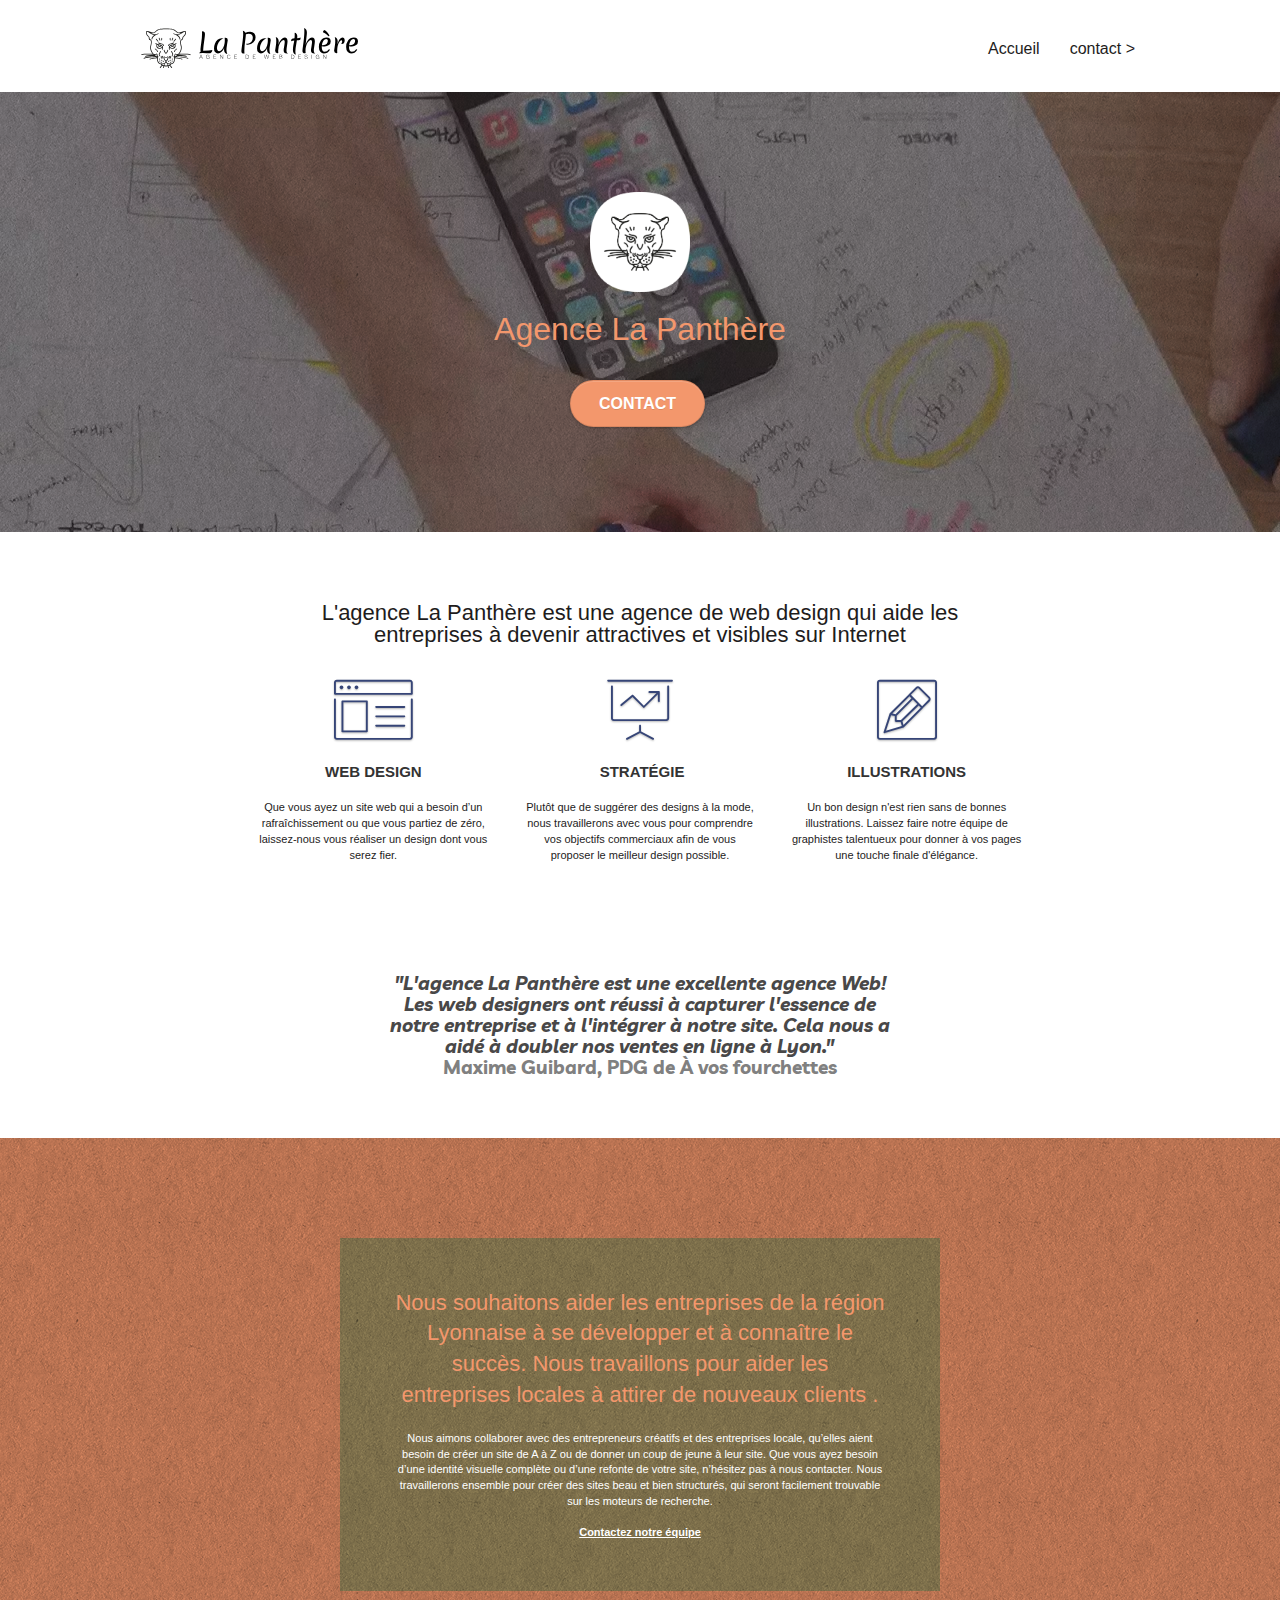
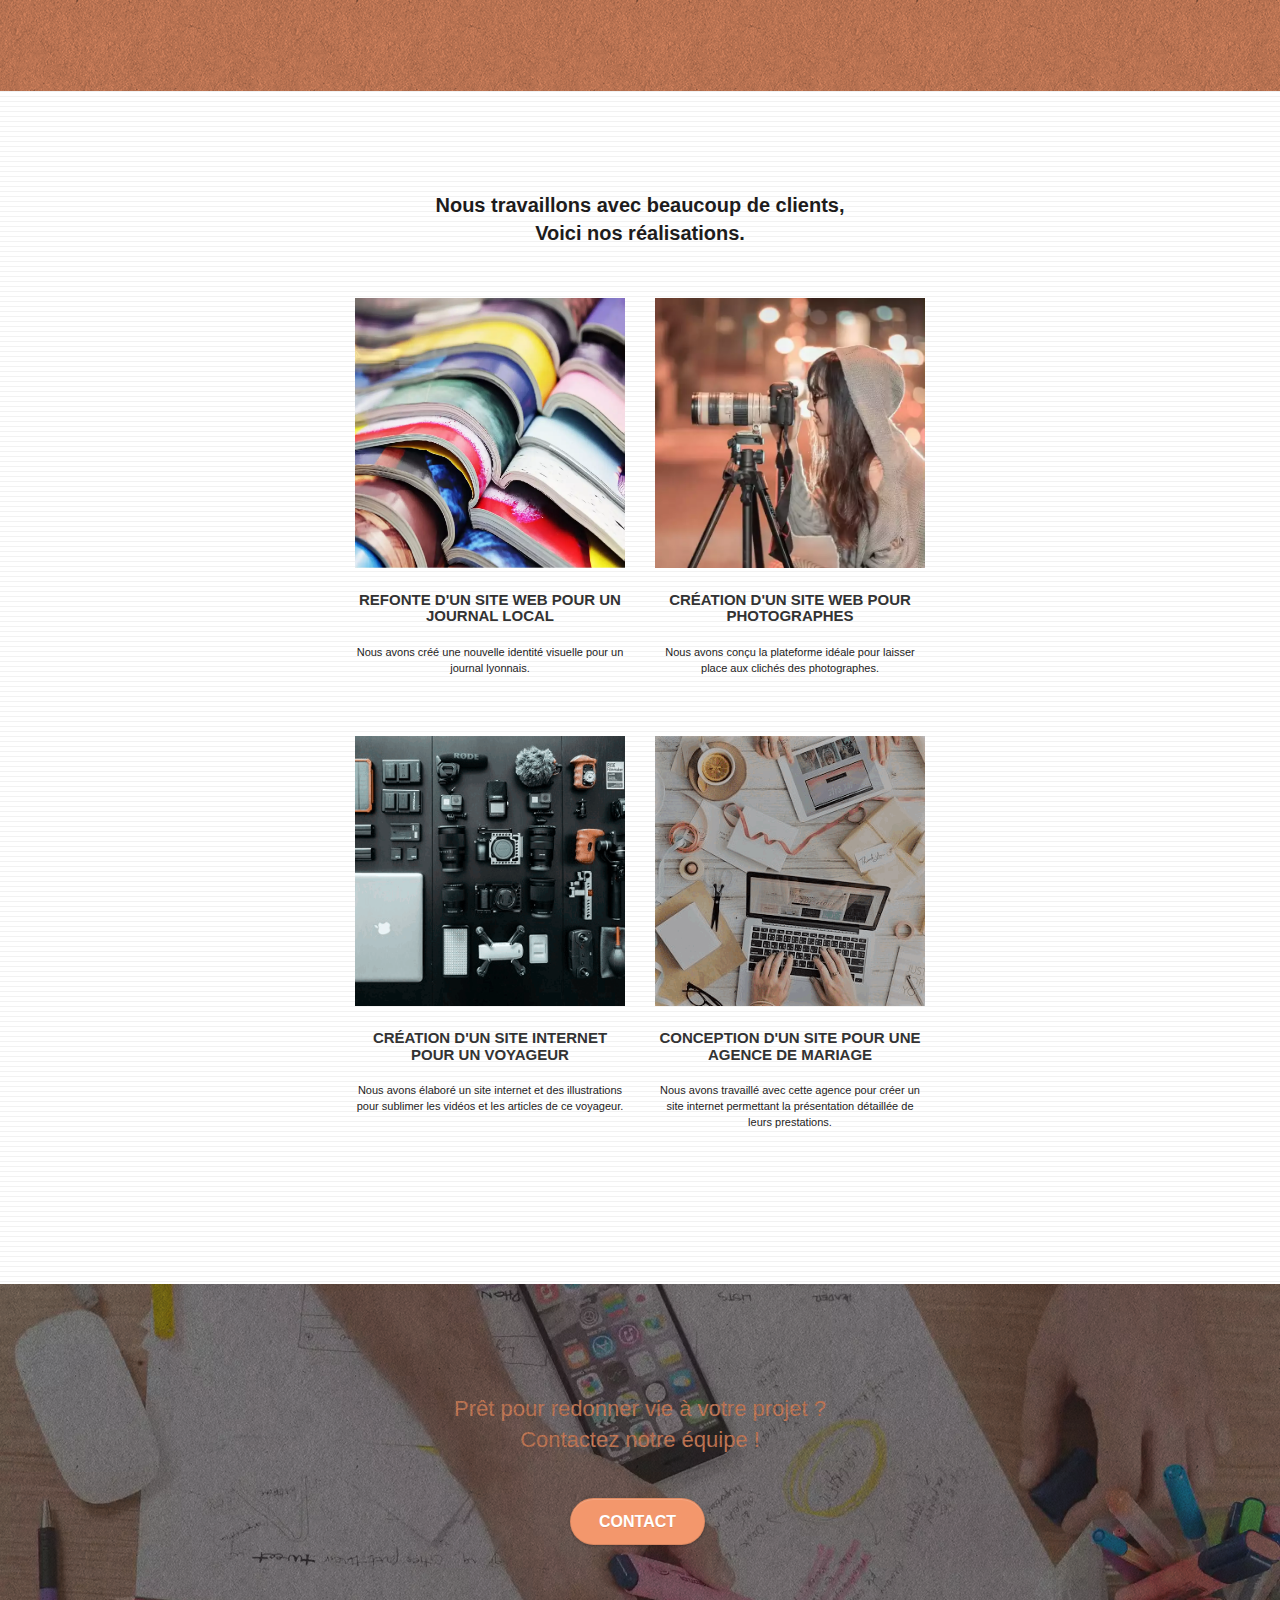
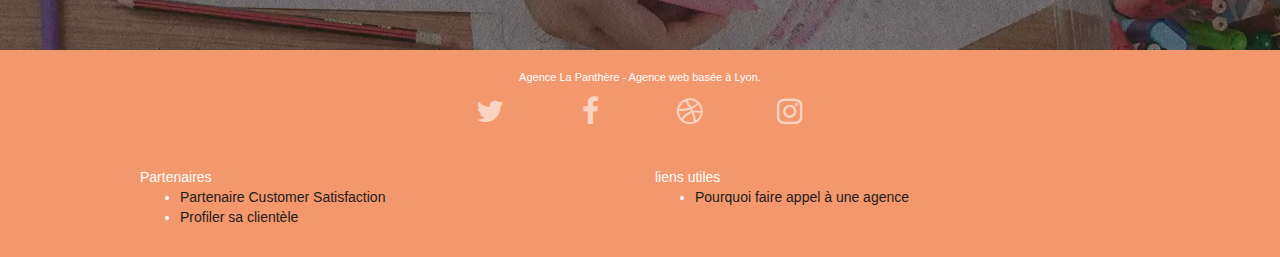
==== commit 2a71a1e0: "keywords et contact" ====
--- a/index.html
+++ b/index.html
@@ -47,9 +47,9 @@
 
 		<nav class="navbar row">
 			<div class="navbar-header">
-				<div class="keywords" style="color:#cccccc;font-size:1px;">Agence web à paris, stratégie web, web design, illustrations, design de site web, site web, web, internet, site internet, site</div>
+				<div></div>
 				<a class="navbar-brand" href="index.html"><img src="img/agence-la-panthere-monochrome.svg" alt="paris web design logo agence web meilleure agence" height="40" /></a>
-				<div class="keywords" style="color:#cccccc;font-size:1px;">Agence web à paris, stratégie web, web design, illustrations, design de site web, site web, web, internet, site internet, site</div>
+				<div></div>
 				<button id="nav-toggle" type="button" class="ui-navbar-toggle navbar-toggle" data-toggle="collapse" data-target=".navbar-1">
 					<span class="sr-only">Toggle navigation</span><span class="icon-bar"></span><span class="icon-bar"></span><span class="icon-bar"></span>
 				</button>
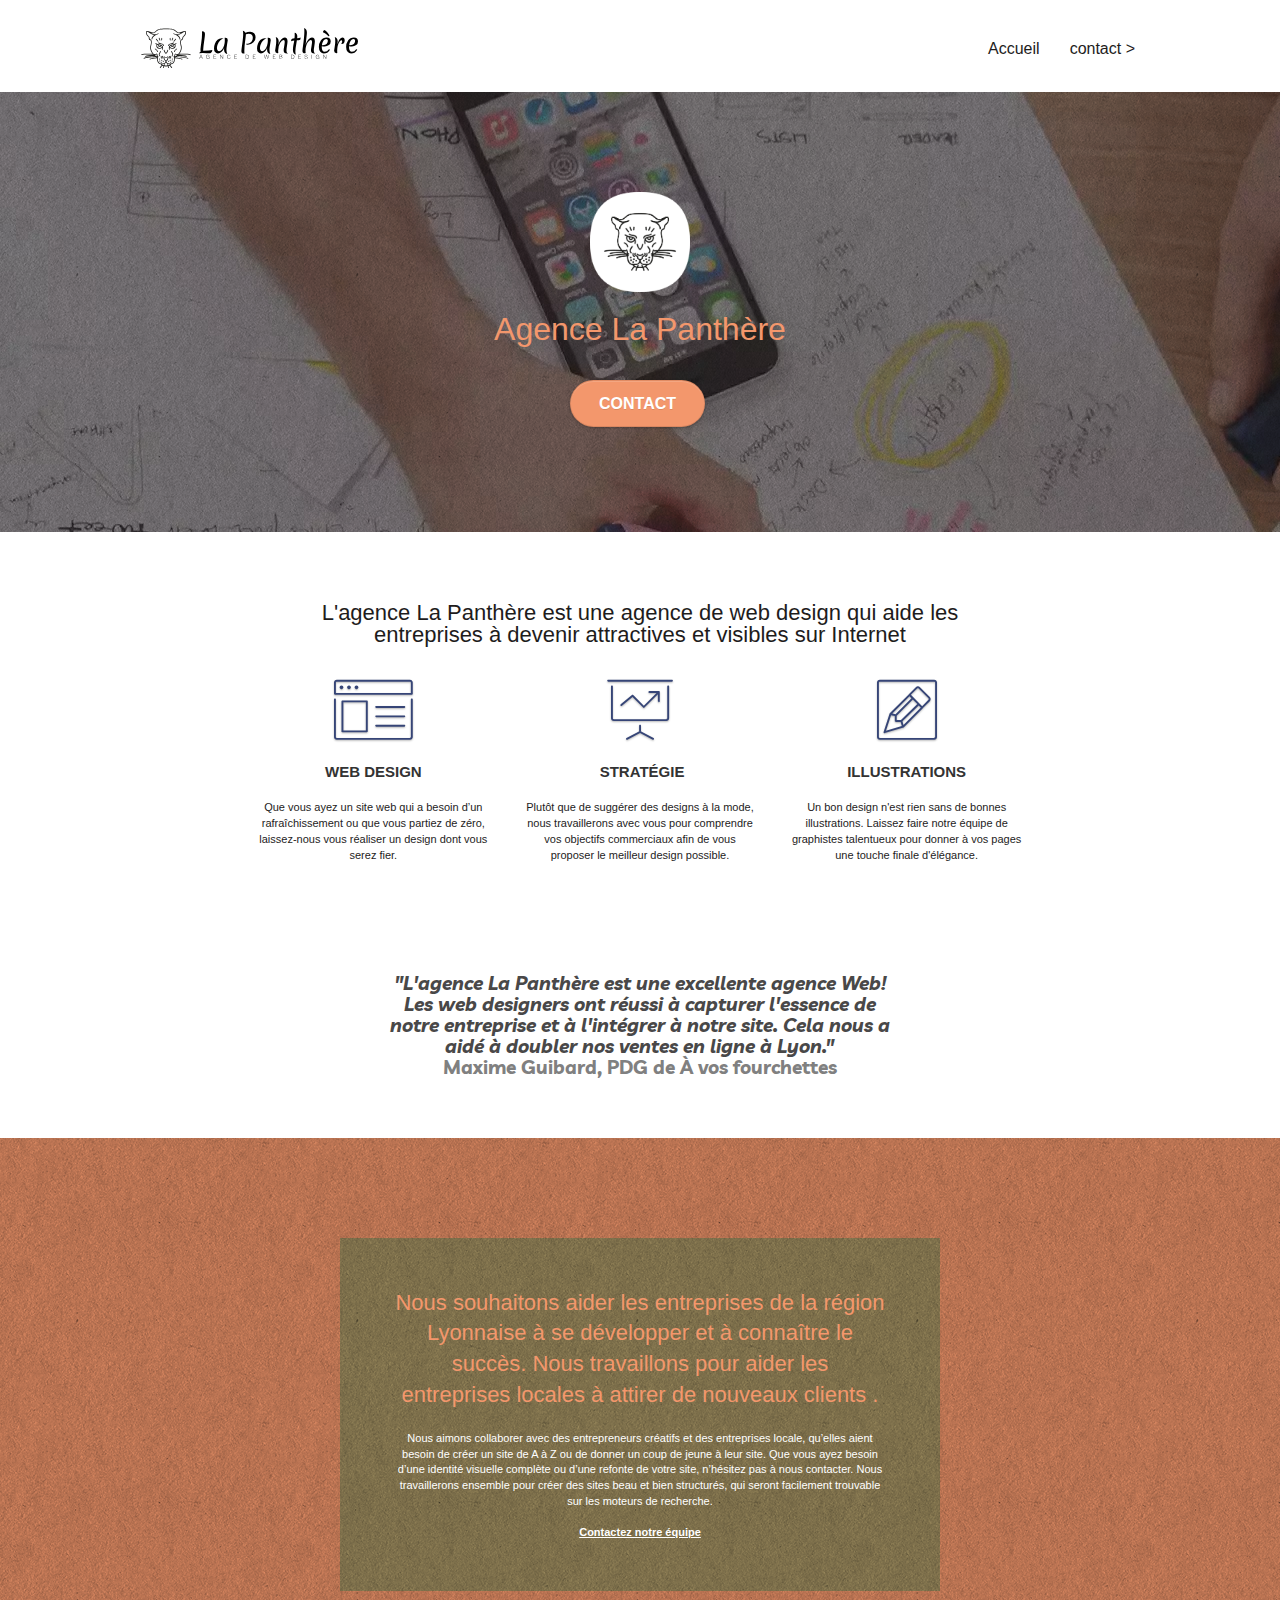
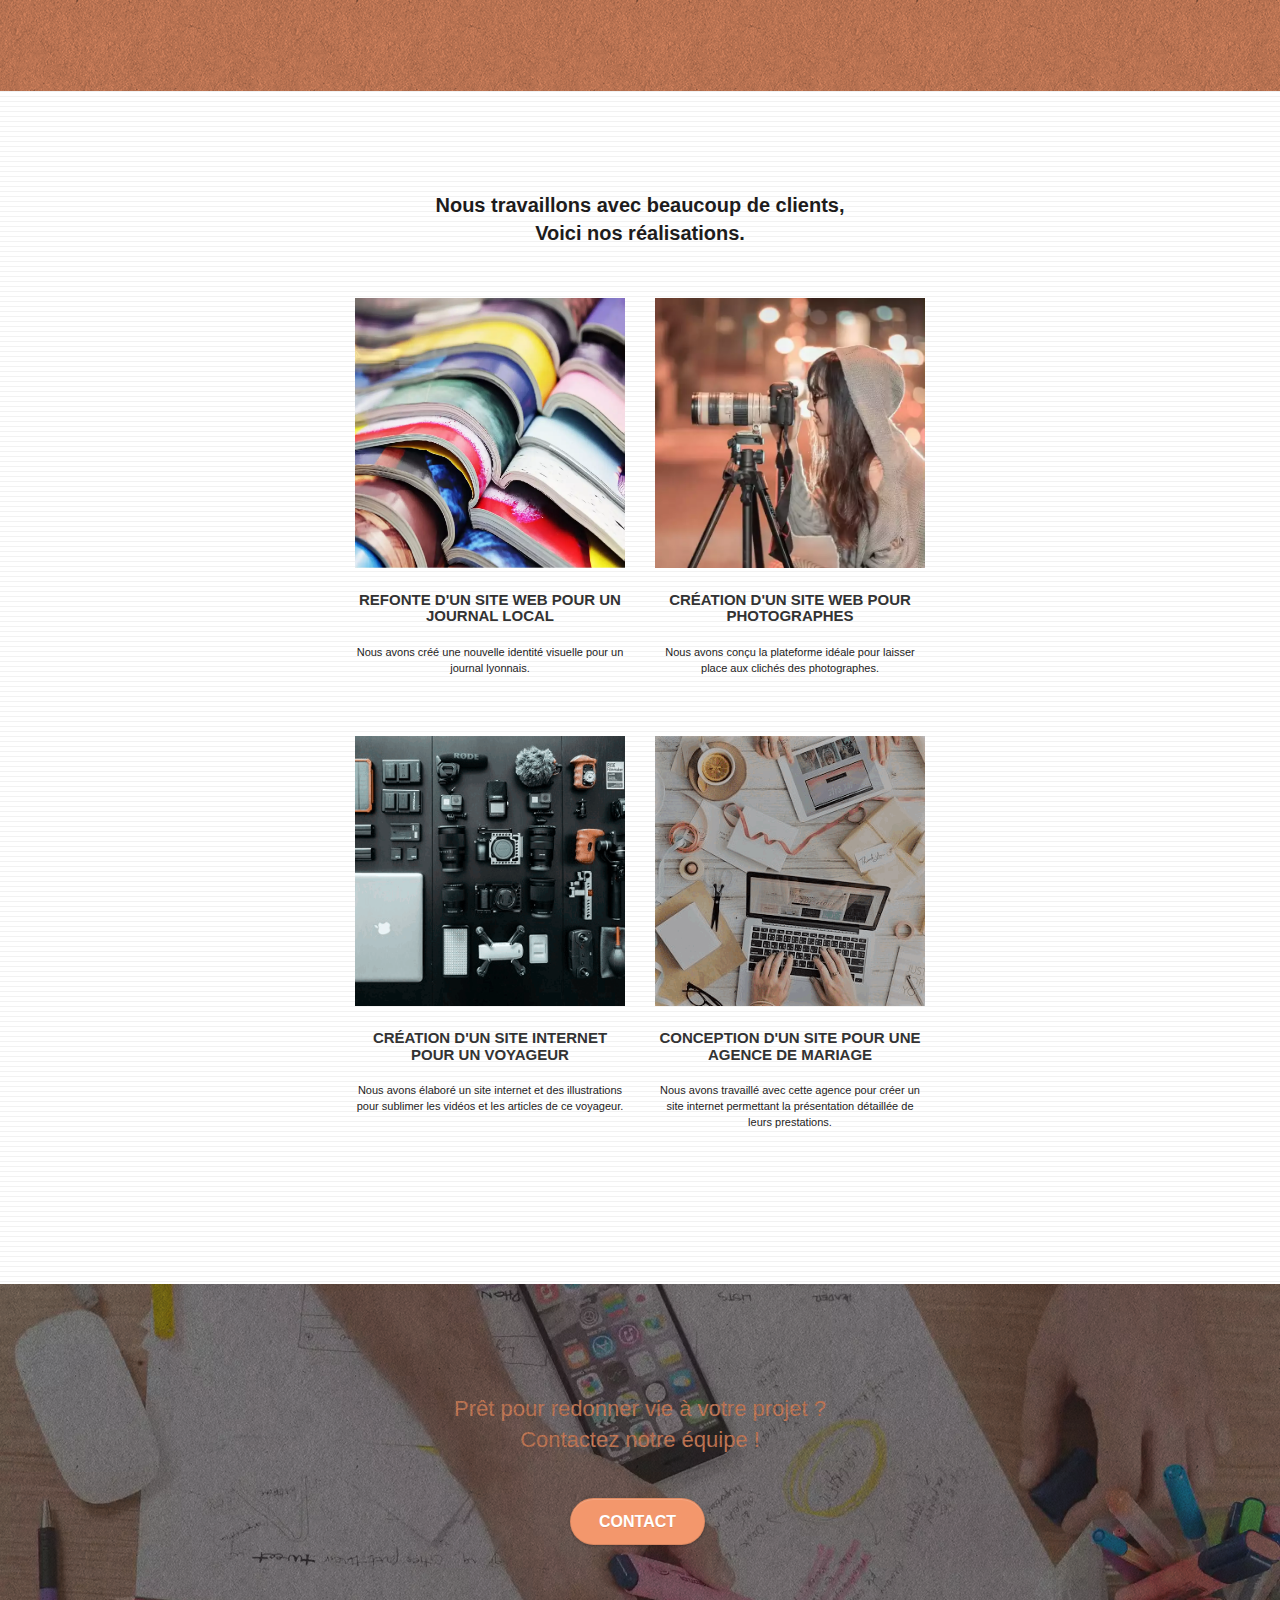
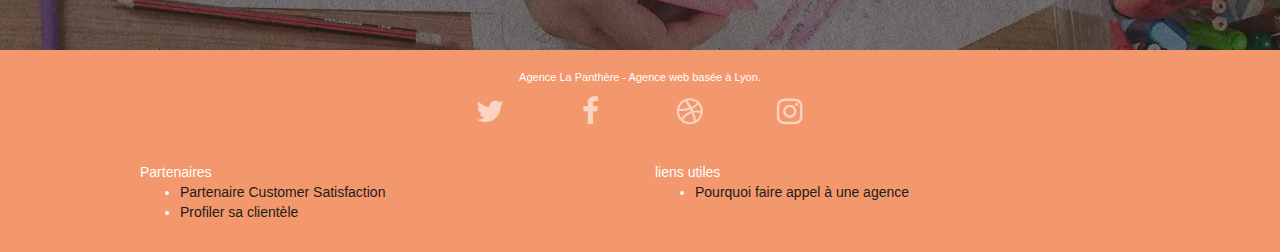
==== commit 81b976f2: "erreur ville corrigée" ====
--- a/index.html
+++ b/index.html
@@ -2,7 +2,7 @@
 <html lang="fr">
 <head>
     <meta charset="utf-8">
-    <meta name="keywords" content="seo, google, site web, site internet, agence design paris, agence design">
+    <meta name="keywords" content="seo, google, site web, site internet, agence design Lyon, agence design">
     <meta name="description" content="Agence de Web Design basée à Lyon. 
 	Nous vous proposons une prise en charge complète pour un design moderne 
 	répondant aux critères actuels de l'industrie du Web Design">
@@ -26,10 +26,8 @@
 	<script src="./js/bootstrap.js"></script>
 	<script src="./js/blocs.js"></script>
 	<script src="./js/jquery.touchSwipe.js" defer></script>
-	<script src="./js/gmaps.js"></script>
-	<!-- Google tag (gtag.js) -->
-
-    <title>La Panthère - Web Design</title>
+
+    <title>La Panthère | Web Design Agency in Lyon</title>
 
     
 <!-- Analytics -->
@@ -47,9 +45,9 @@
 
 		<nav class="navbar row">
 			<div class="navbar-header">
-				<div></div>
-				<a class="navbar-brand" href="index.html"><img src="img/agence-la-panthere-monochrome.svg" alt="paris web design logo agence web meilleure agence" height="40" /></a>
-				<div></div>
+				
+				<a class="navbar-brand" href="index.html"><img src="img/agence-la-panthere-monochrome.svg" alt="Lyon web design logo agence web meilleure agence" height="40" /></a>
+				
 				<button id="nav-toggle" type="button" class="ui-navbar-toggle navbar-toggle" data-toggle="collapse" data-target=".navbar-1">
 					<span class="sr-only">Toggle navigation</span><span class="icon-bar"></span><span class="icon-bar"></span><span class="icon-bar"></span>
 				</button>
@@ -76,7 +74,7 @@
 	<div class="container bloc-lg">
 		<div class="row tight-width-whitespace">
 			<div class="col-sm-12">
-				<img src="img/logo.png" class="center-block image-resize-mode" width="100" alt="Agence La Panthère, agence web paris, création logo paris" />
+				<img src="img/logo.png" class="center-block image-resize-mode" width="100" alt="Agence La Panthère, agence web Lyon, création logo Lyon" />
 				<h1 class="text-center hero-bloc-text tc-white ">
 					Agence La Panthère
 				</h1>
@@ -169,7 +167,7 @@
 		</div>
 		<div class="row tight-width-whitespace portfolio-row">
 			<div class="col-sm-6">
-				<a href="#" data-lightbox="img/1.webp" data-gallery-id="gallery-1" data-caption="Refonte d'un site web pour un journal local" data-frame="snapshot-lb"><img src="img/1.webp" alt="paris web design logo agence web meilleure agence et refonte site web journal" class="img-responsive portfolio-thumb" /></a>
+				<a href="#" data-lightbox="img/1.webp" data-gallery-id="gallery-1" data-caption="Refonte d'un site web pour un journal local" data-frame="snapshot-lb"><img src="img/1.webp" alt="Lyon web design logo agence web meilleure agence et refonte site web journal" class="img-responsive portfolio-thumb" /></a>
 				<h3 class="mg-md text-center">
 					Refonte d'un site web pour un journal local
 				</h3>
@@ -178,7 +176,7 @@
 				</p>
 			</div>
 			<div class="col-sm-6">
-				<a href="#" data-lightbox="img/2.webp" data-gallery-id="gallery-1" data-caption="Création d'un site web pour photographes" data-frame="snapshot-lb"><img src="img/2.webp" class="img-responsive portfolio-thumb" alt="paris web design logo agence web meilleure agence, Création d'un site web pour photographes" /></a>
+				<a href="#" data-lightbox="img/2.webp" data-gallery-id="gallery-1" data-caption="Création d'un site web pour photographes" data-frame="snapshot-lb"><img src="img/2.webp" class="img-responsive portfolio-thumb" alt="Lyon web design logo agence web meilleure agence, Création d'un site web pour photographes" /></a>
 				<h3 class="mg-md text-center">
 					Création d'un site web pour photographes
 				</h3>
@@ -189,7 +187,7 @@
 		</div>
 		<div class="row tight-width-whitespace portfolio-row">
 			<div class="col-sm-6">
-				<a href="#" data-lightbox="img/3.bmp" data-gallery-id="gallery-1" data-caption="Création d'un site internet pour un voyageur" data-frame="snapshot-lb"><img src="img/3.bmp" class="img-responsive portfolio-thumb" alt="paris web design logo agence web meilleure agence, Création d'un site web pour voyageur"/></a>
+				<a href="#" data-lightbox="img/3.bmp" data-gallery-id="gallery-1" data-caption="Création d'un site internet pour un voyageur" data-frame="snapshot-lb"><img src="img/3.bmp" class="img-responsive portfolio-thumb" alt="Lyon web design logo agence web meilleure agence, Création d'un site web pour voyageur"/></a>
 				<h3 class="mg-md text-center">
 					Création d'un site internet pour un voyageur
 				</h3>
@@ -198,7 +196,7 @@
 				</p>
 			</div>
 			<div class="col-sm-6">
-				<a href="#" data-lightbox="img/4.bmp" data-gallery-id="gallery-1" data-caption="Conception d'un site pour une agence de mariage" data-frame="snapshot-lb"><img src="img/4.bmp" class="img-responsive portfolio-thumb" alt="paris web design logo agence web meilleure agence, Création d'un site web pour agence de mariage" /></a>
+				<a href="#" data-lightbox="img/4.bmp" data-gallery-id="gallery-1" data-caption="Conception d'un site pour une agence de mariage" data-frame="snapshot-lb"><img src="img/4.bmp" class="img-responsive portfolio-thumb" alt="Lyon web design logo agence web meilleure agence, Création d'un site web pour agence de mariage" /></a>
 				<h3 class="mg-md text-center">
 					Conception d'un site pour une agence de mariage
 				</h3>
@@ -255,7 +253,6 @@
 							<a class="social" href="index.html"><span class="fa fa-instagram icon-md"></span></a>
 						</div>
 					</div>
-					<div class="keywords" style="color:#F3976C;">Agence web à paris, stratégie web, web design, illustrations, design de site web, site web, web, internet, site internet, site</div>
 				</div>
 				<div class="row">
 					<div class="col-sm-6">
--- a/style.css
+++ b/style.css
@@ -281,6 +281,7 @@
 .row.row-no-gutters > [class*=" col-"] {
     padding-right: 0;
     padding-left: 0;
+    padding-bottom: 35px;
 }
 
 #bloc-1-hero h1 {
